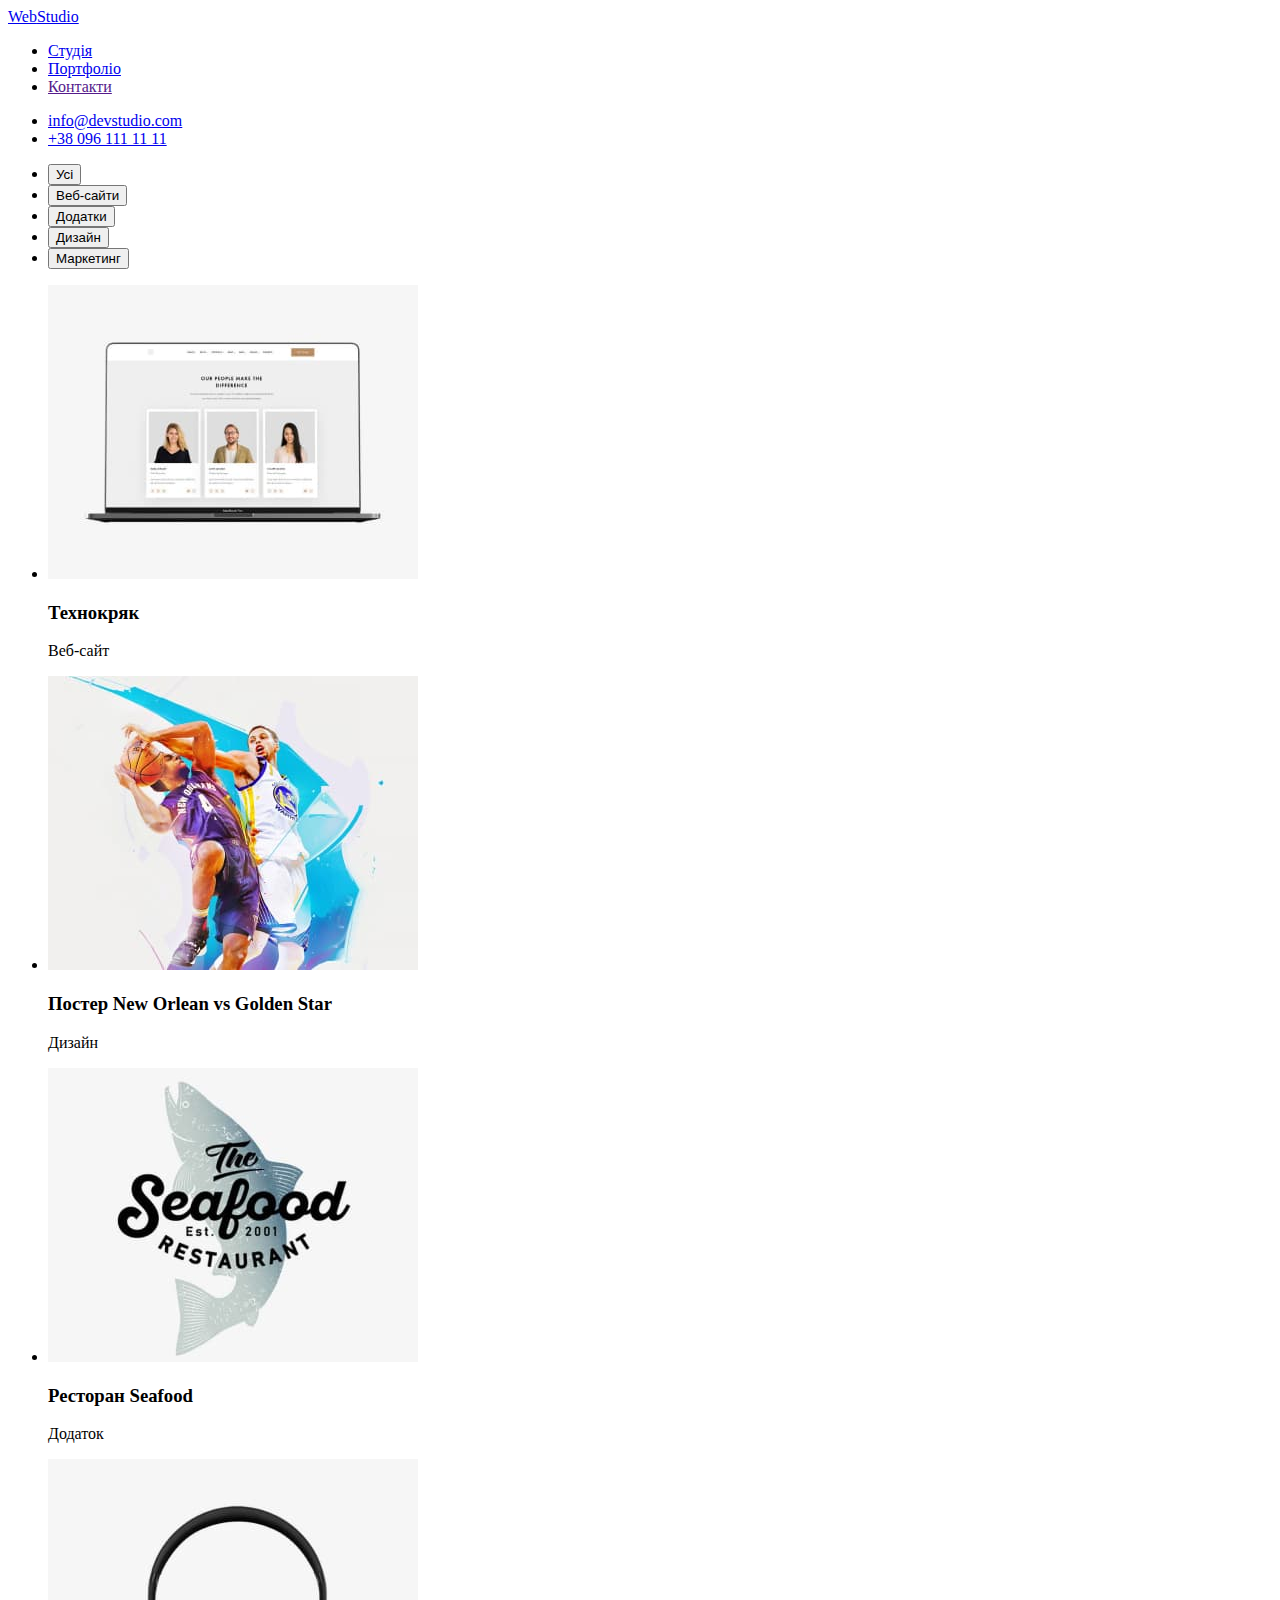
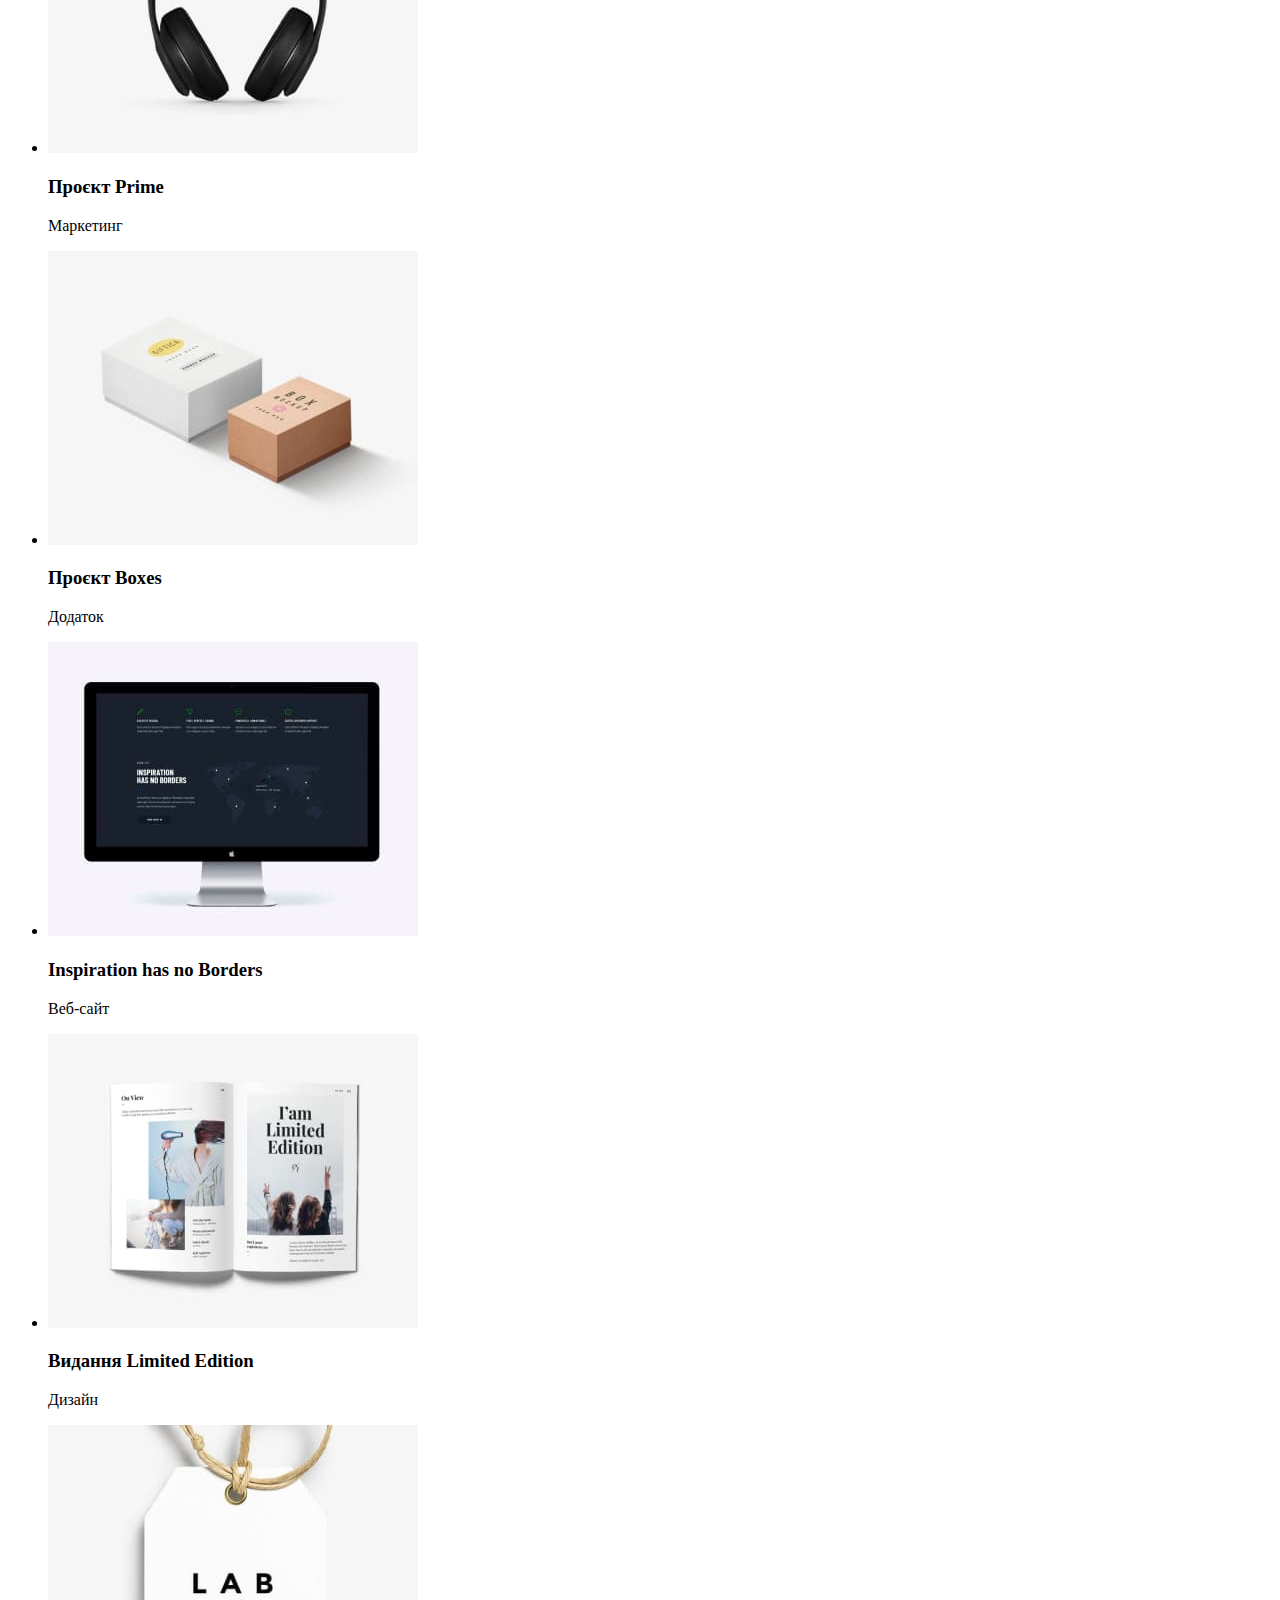
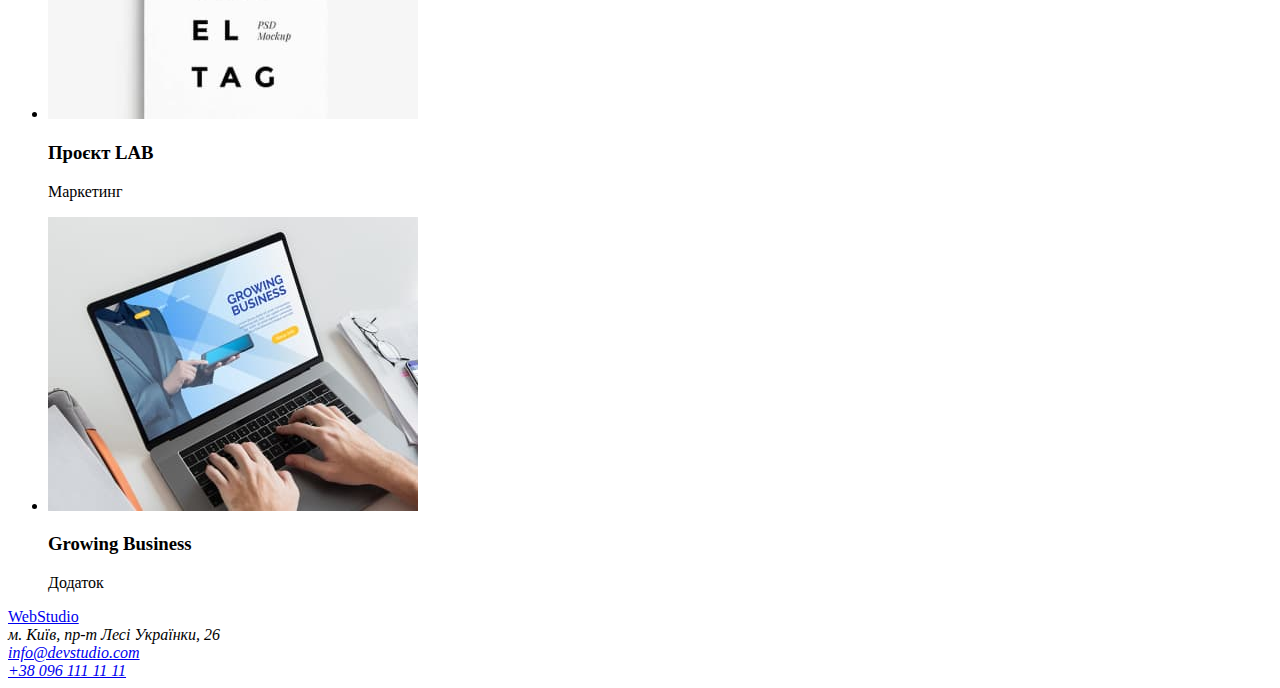
==== portfolio.html @ 9fa115ee "Верстка сторінки Портфоліо" ====
<!DOCTYPE html>
<html lang="uk">
  <head>
    <meta charset="UTF-8" />
    <meta http-equiv="X-UA-Compatible" content="IE=edge" />
    <meta name="viewport" content="width=device-width, initial-scale=1.0" />
    <title>Портфоліо</title>
    <link rel="stylesheet" href="./css/styles.css" />
  </head>
  <body>
    <!-- Шапка -->
    <header>
      <nav>
        <a href="./index.html" class="logo"><span class="logo-decor">Web</span>Studio</a>
        <ul class="nav-list">
          <li>
            <a href="./index.html" class="link">Студія</a>
          </li>
          <li>
            <a href="./portfolio.html" class="link">Портфоліо</a>
          </li>
          <li>
            <a href="" class="link">Контакти</a>
          </li>
        </ul>
      </nav>
      <ul>
        <li>
          <a href="mailto:info@devstudio.com" class="mail">info@devstudio.com</a>
        </li>
        <li>
          <a href="tel:+380961111111" class="tel">+38 096 111 11 11</a>
        </li>
      </ul>
    </header>
    <main>
      <section>
        <!-- Фільтр -->
        <ul>
          <li>
            <button type="button">Усі</button>
          </li>
          <li>
            <button type="button">Веб-сайти</button>
          </li>
          <li>
            <button type="button">Додатки</button>
          </li>
          <li>
            <button type="button">Дизайн</button>
          </li>
          <li>
            <button type="button">Маркетинг</button>
          </li>
        </ul>
        <!-- Приклади робіт -->
        <ul>
          <li>
            <a href=""
              ><img
                src="./images/tehnocryak.jpg"
                alt="Ноутбук з відкритою веб-сторінкою"
                width="370"
            /></a>
            <h3>Технокряк</h3>
            <p>Веб-сайт</p>
          </li>
          <li>
            <a href=""
              ><img src="./images/new-orlean.jpg" alt="Два баскетболісти в процесі гри" width="370"
            /></a>
            <h3>Постер New Orlean vs Golden Star</h3>
            <p>Дизайн</p>
          </li>
          <li>
            <a href=""><img src="./images/seafood.jpg" alt="Риба" width="370" /></a>
            <h3>Ресторан Seafood</h3>
            <p>Додаток</p>
          </li>
          <li>
            <a href=""><img src="./images/prime.jpg" alt="Навушники" width="370" /></a>
            <h3>Проєкт Prime</h3>
            <p>Маркетинг</p>
          </li>
          <li>
            <a href=""><img src="./images/boxes.jpg" alt="Дві коробки" width="370" /></a>
            <h3>Проєкт Boxes</h3>
            <p>Додаток</p>
          </li>
          <li>
            <a href=""><img src="./images/inspiration.jpg" alt="Екран монітору" width="370" /></a>
            <h3>Inspiration has no Borders</h3>
            <p>Веб-сайт</p>
          </li>
          <li>
            <a href=""
              ><img src="./images/limited-edition.jpg" alt="Розгорнутий журнал" width="370"
            /></a>
            <h3>Видання Limited Edition</h3>
            <p>Дизайн</p>
          </li>
          <li>
            <a href=""><img src="./images/lab.jpg" alt="Ярлик з написом" width="370" /></a>
            <h3>Проєкт LAB</h3>
            <p>Маркетинг</p>
          </li>
          <li>
            <a href=""
              ><img
                src="./images/growing-business.jpg"
                alt="Руки на клавіатурі ноутбуку"
                width="370"
            /></a>
            <h3>Growing Business</h3>
            <p>Додаток</p>
          </li>
        </ul>
      </section>
    </main>
    <!-- Підвал -->
    <footer>
      <a href="./index.html">WebStudio</a>
      <address>
        м. Київ, пр-т Лесі Українки, 26<br />
        <a href="mailto:info@devstudio.com">info@devstudio.com</a><br />
        <a href="tel:+380961111111">+38 096 111 11 11</a>
      </address>
    </footer>
  </body>
</html>
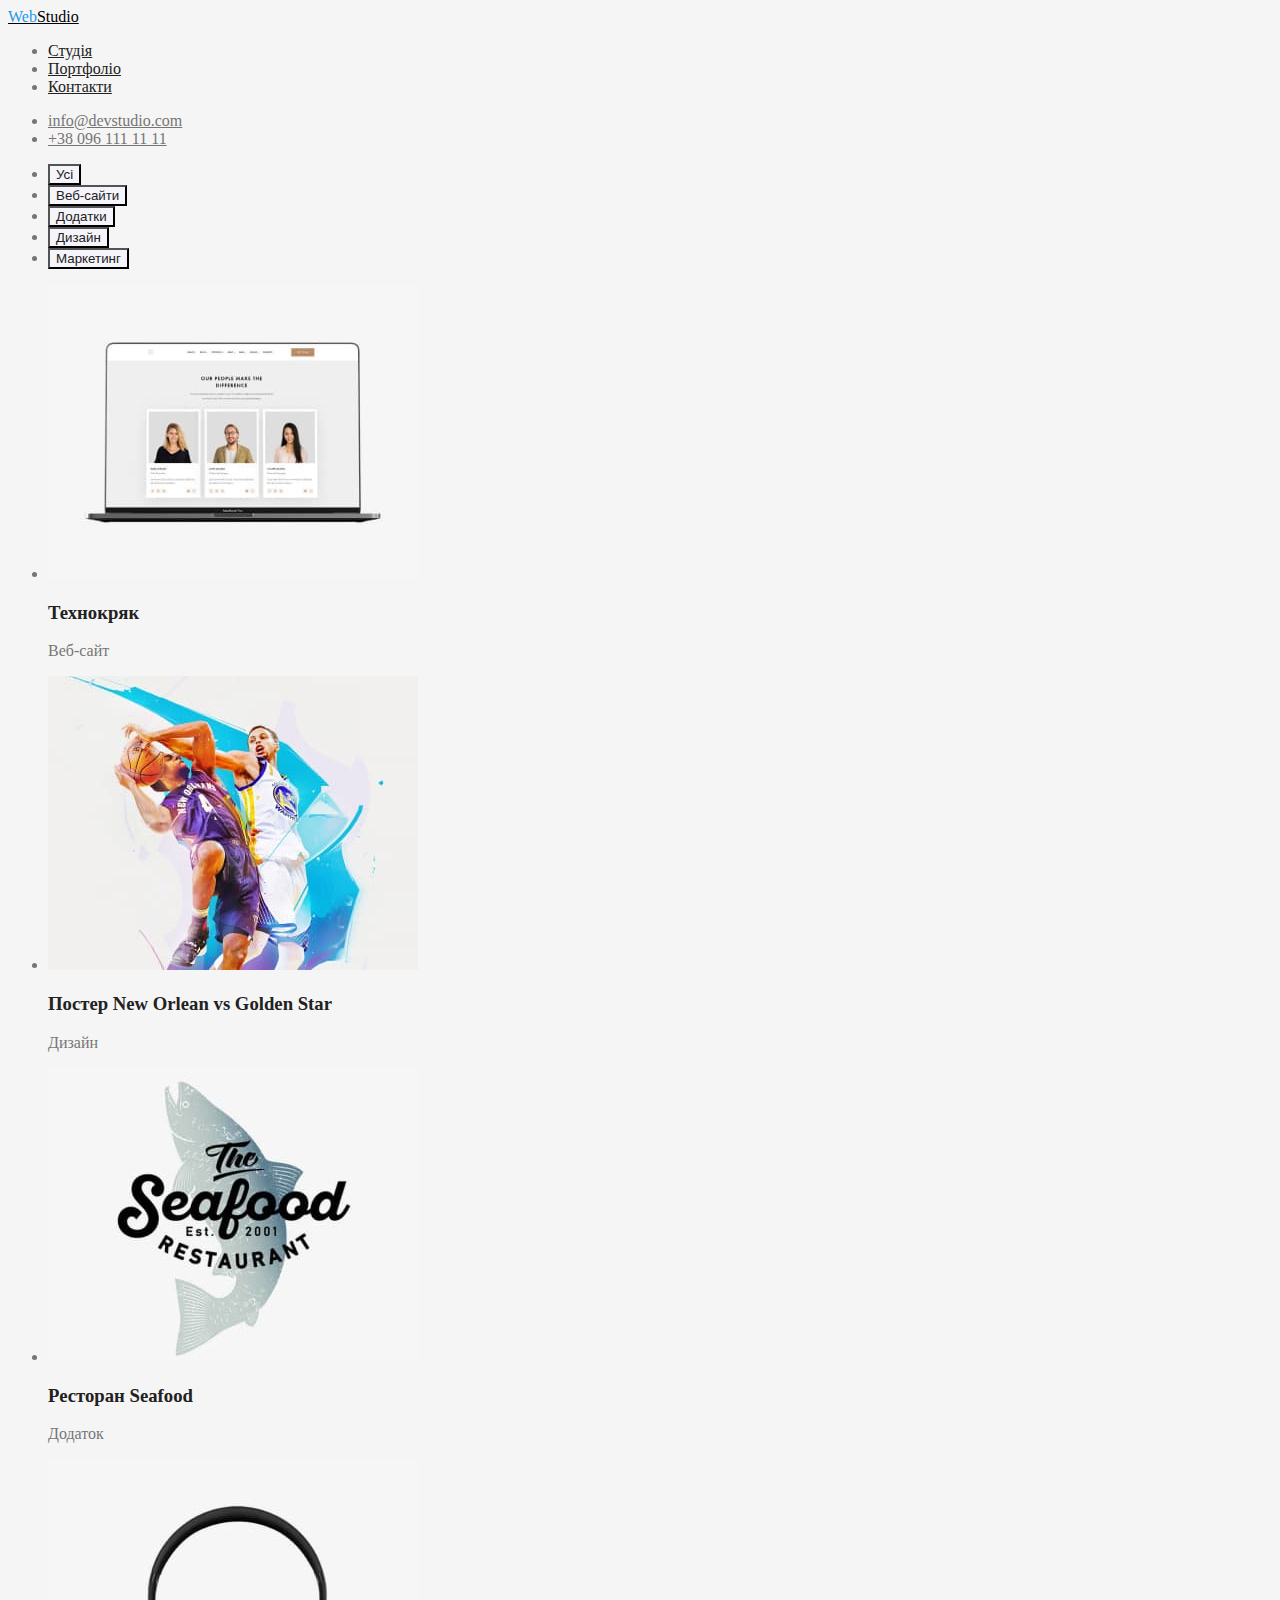
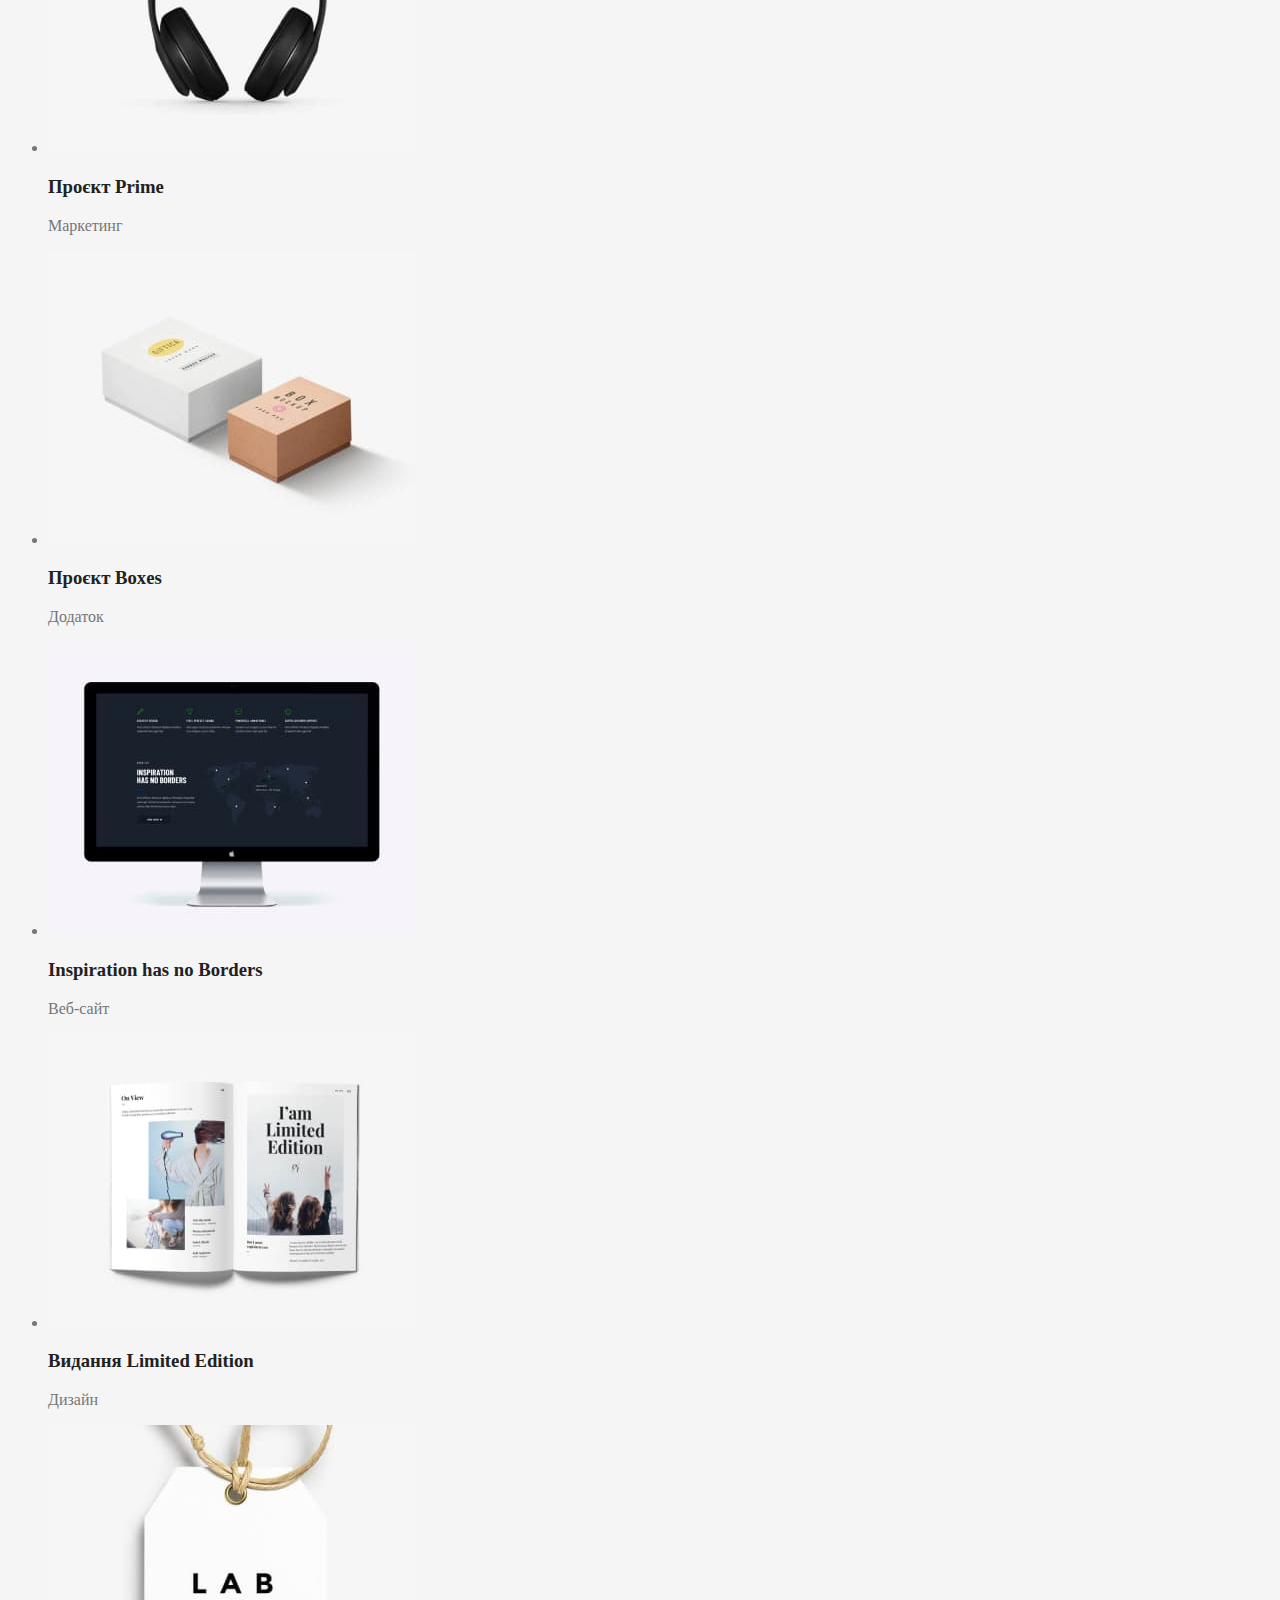
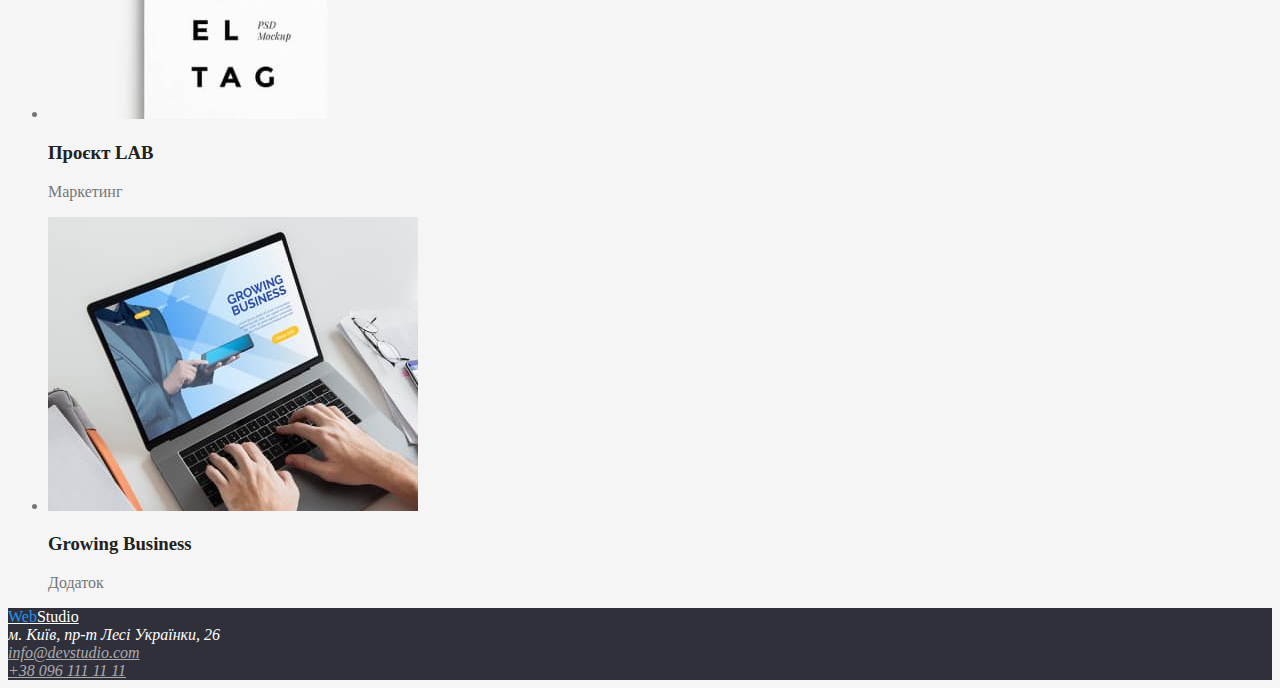
==== commit cdc5c0d3: "Додає стилі кольору" ====
--- a/portfolio.html
+++ b/portfolio.html
@@ -38,23 +38,23 @@
         <!-- Фільтр -->
         <ul>
           <li>
-            <button type="button">Усі</button>
+            <button type="button" class="button">Усі</button>
           </li>
           <li>
-            <button type="button">Веб-сайти</button>
+            <button type="button" class="button">Веб-сайти</button>
           </li>
           <li>
-            <button type="button">Додатки</button>
+            <button type="button" class="button">Додатки</button>
           </li>
           <li>
-            <button type="button">Дизайн</button>
+            <button type="button" class="button">Дизайн</button>
           </li>
           <li>
-            <button type="button">Маркетинг</button>
+            <button type="button" class="button">Маркетинг</button>
           </li>
         </ul>
         <!-- Приклади робіт -->
-        <ul>
+        <ul class="work-list">
           <li>
             <a href=""
               ><img
@@ -62,46 +62,46 @@
                 alt="Ноутбук з відкритою веб-сторінкою"
                 width="370"
             /></a>
-            <h3>Технокряк</h3>
+            <h3 class="work-title">Технокряк</h3>
             <p>Веб-сайт</p>
           </li>
           <li>
             <a href=""
               ><img src="./images/new-orlean.jpg" alt="Два баскетболісти в процесі гри" width="370"
             /></a>
-            <h3>Постер New Orlean vs Golden Star</h3>
+            <h3 class="work-title">Постер New Orlean vs Golden Star</h3>
             <p>Дизайн</p>
           </li>
           <li>
             <a href=""><img src="./images/seafood.jpg" alt="Риба" width="370" /></a>
-            <h3>Ресторан Seafood</h3>
+            <h3 class="work-title">Ресторан Seafood</h3>
             <p>Додаток</p>
           </li>
           <li>
             <a href=""><img src="./images/prime.jpg" alt="Навушники" width="370" /></a>
-            <h3>Проєкт Prime</h3>
+            <h3 class="work-title">Проєкт Prime</h3>
             <p>Маркетинг</p>
           </li>
           <li>
             <a href=""><img src="./images/boxes.jpg" alt="Дві коробки" width="370" /></a>
-            <h3>Проєкт Boxes</h3>
+            <h3 class="work-title">Проєкт Boxes</h3>
             <p>Додаток</p>
           </li>
           <li>
             <a href=""><img src="./images/inspiration.jpg" alt="Екран монітору" width="370" /></a>
-            <h3>Inspiration has no Borders</h3>
+            <h3 class="work-title">Inspiration has no Borders</h3>
             <p>Веб-сайт</p>
           </li>
           <li>
             <a href=""
               ><img src="./images/limited-edition.jpg" alt="Розгорнутий журнал" width="370"
             /></a>
-            <h3>Видання Limited Edition</h3>
+            <h3 class="work-title">Видання Limited Edition</h3>
             <p>Дизайн</p>
           </li>
           <li>
             <a href=""><img src="./images/lab.jpg" alt="Ярлик з написом" width="370" /></a>
-            <h3>Проєкт LAB</h3>
+            <h3 class="work-title">Проєкт LAB</h3>
             <p>Маркетинг</p>
           </li>
           <li>
@@ -111,19 +111,19 @@
                 alt="Руки на клавіатурі ноутбуку"
                 width="370"
             /></a>
-            <h3>Growing Business</h3>
+            <h3 class="work-title">Growing Business</h3>
             <p>Додаток</p>
           </li>
         </ul>
       </section>
     </main>
     <!-- Підвал -->
-    <footer>
-      <a href="./index.html">WebStudio</a>
+    <footer class="contacts">
+      <a href="./index.html" class="logo-footer"><span class="logo-decor">Web</span>Studio</a>
       <address>
         м. Київ, пр-т Лесі Українки, 26<br />
-        <a href="mailto:info@devstudio.com">info@devstudio.com</a><br />
-        <a href="tel:+380961111111">+38 096 111 11 11</a>
+        <a href="mailto:info@devstudio.com" class="mail">info@devstudio.com</a><br />
+        <a href="tel:+380961111111" class="tel">+38 096 111 11 11</a>
       </address>
     </footer>
   </body>
--- a/css/styles.css
+++ b/css/styles.css
@@ -0,0 +1,103 @@
+:root {
+    --primary-text-color: #757575;
+    --secondary-text-color: #212121;
+    --white-color: #FFFFFF;
+    --accent-color: #2196F3; 
+}
+body {
+    color: var(--primary-text-color);
+    background-color: #F5F5F5;
+}
+
+/* Header */
+.logo {
+    color: #000000;
+}
+.logo-decor {
+    color: var(--accent-color);
+}
+.nav-list .link {
+    color: var(--secondary-text-color);
+}
+.nav-list .link:hover,
+.nav-list .link:focus {
+    color: var(--accent-color);
+}
+.mail,
+.tel {
+    color: var(--primary-text-color);
+}
+.mail:hover,
+.tel:hover,
+.mail:focus,
+.tel:focus {
+    color: var(--accent-color);
+}
+
+/* Banner */
+.banner-title {
+    color: var(--white-color);
+    background-color: #2F303A;
+}
+.banner-button {
+    color: var(--secondary-text-color);
+    background-color: #F5F4FA;
+    cursor: pointer;
+}
+.banner-button:hover,
+.banner-button:focus {
+    color: var(--white-color);
+    background-color: var(--accent-color);
+}
+
+/* Features */
+.features-title {
+    color: var(--secondary-text-color);
+}
+
+/* Functions */
+.functions-title {
+    color: var(--secondary-text-color);
+}
+
+/* Team */
+.team-title {
+    color: var(--secondary-text-color);
+}
+.team-member {
+    color: var(--secondary-text-color);
+}
+
+/* Footer */
+.logo-footer {
+    color: var(--white-color);
+}
+.contacts {
+    color: var(--white-color);
+    background-color: #2F303A;
+}
+.contacts .mail,
+.contacts .tel {
+    color: rgba(255, 255, 255, 0.6)
+}
+.contacts .mail:hover,
+.contacts .tel:hover,
+.contacts .mail:focus,
+.contacts .tel:focus {
+    color: var(--accent-color);
+}
+
+/* PORTFOLIO */
+.button {
+    color: var(--secondary-text-color);
+    background-color: #F5F4FA;
+    cursor: pointer;    
+}
+.button:hover,
+.button:focus {
+    color: var(--white-color);
+    background-color: var(--accent-color);
+}
+.work-title {
+    color: var(--secondary-text-color);
+}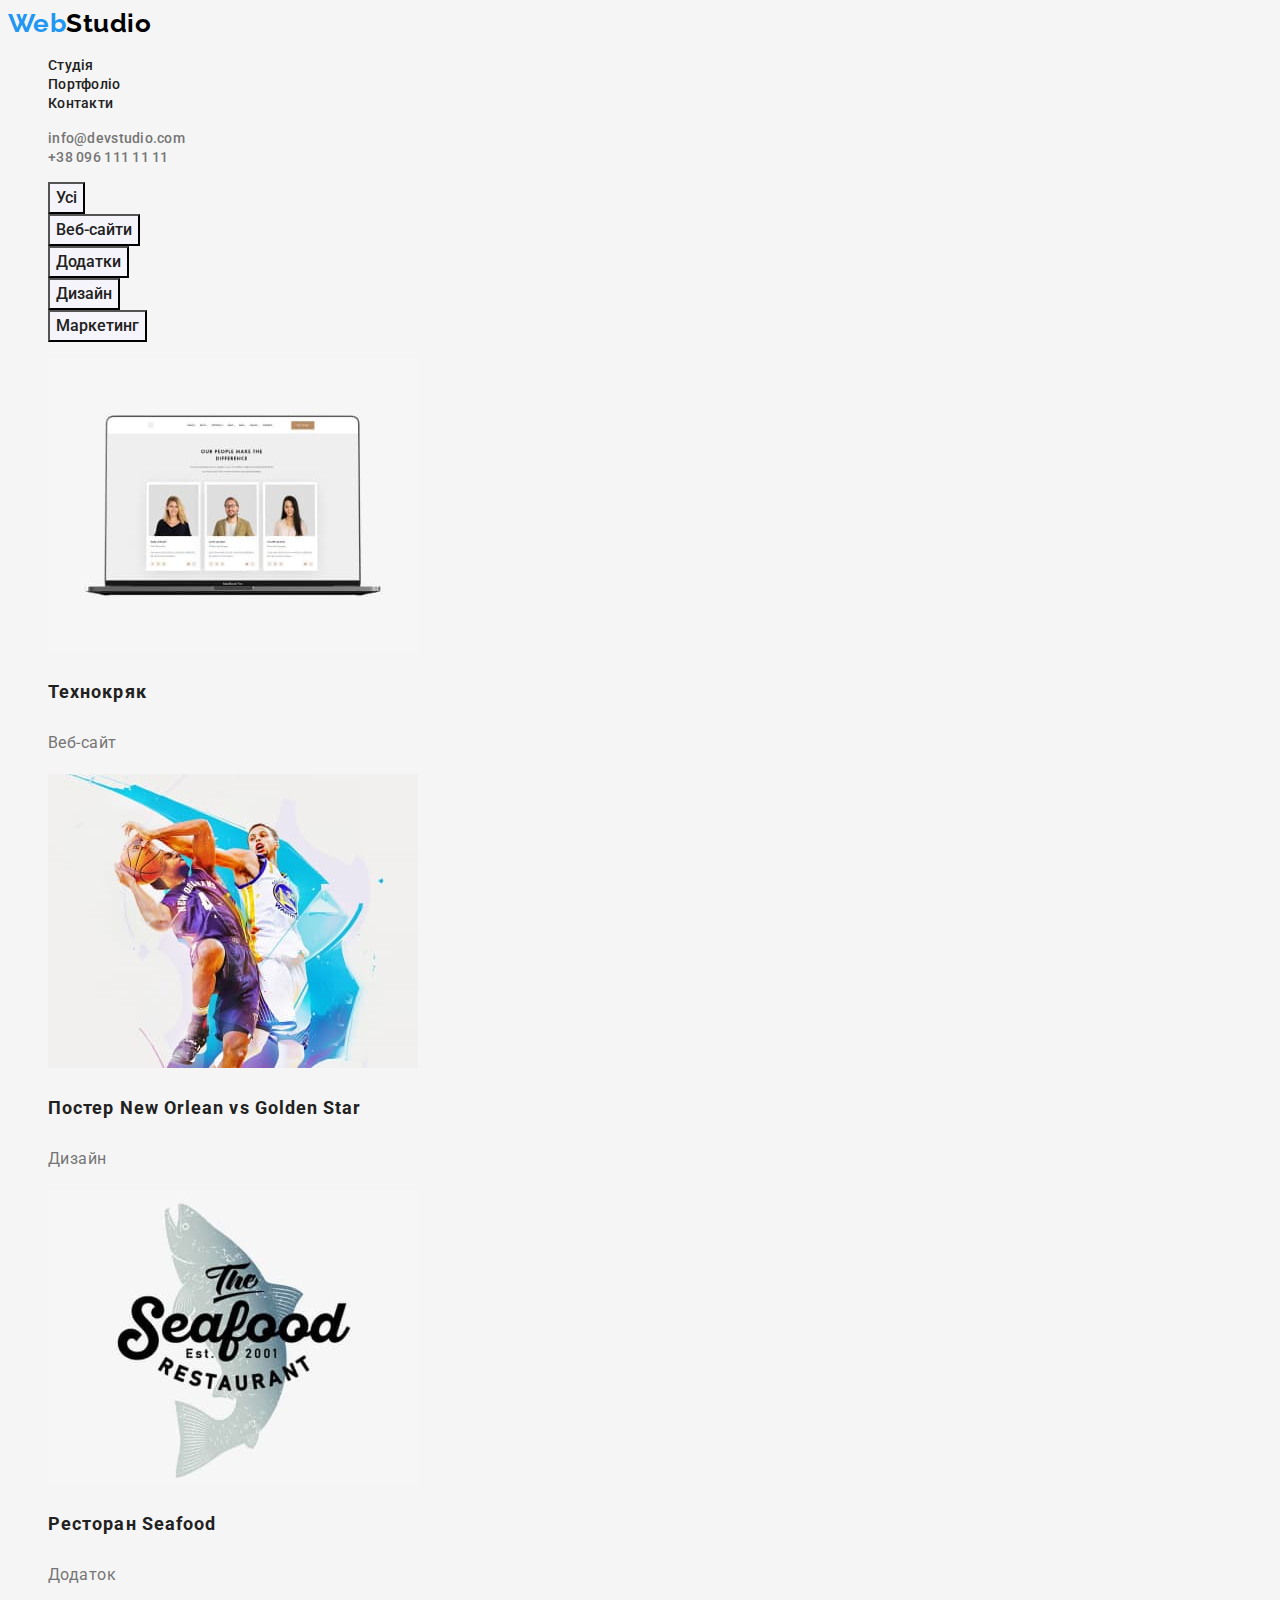
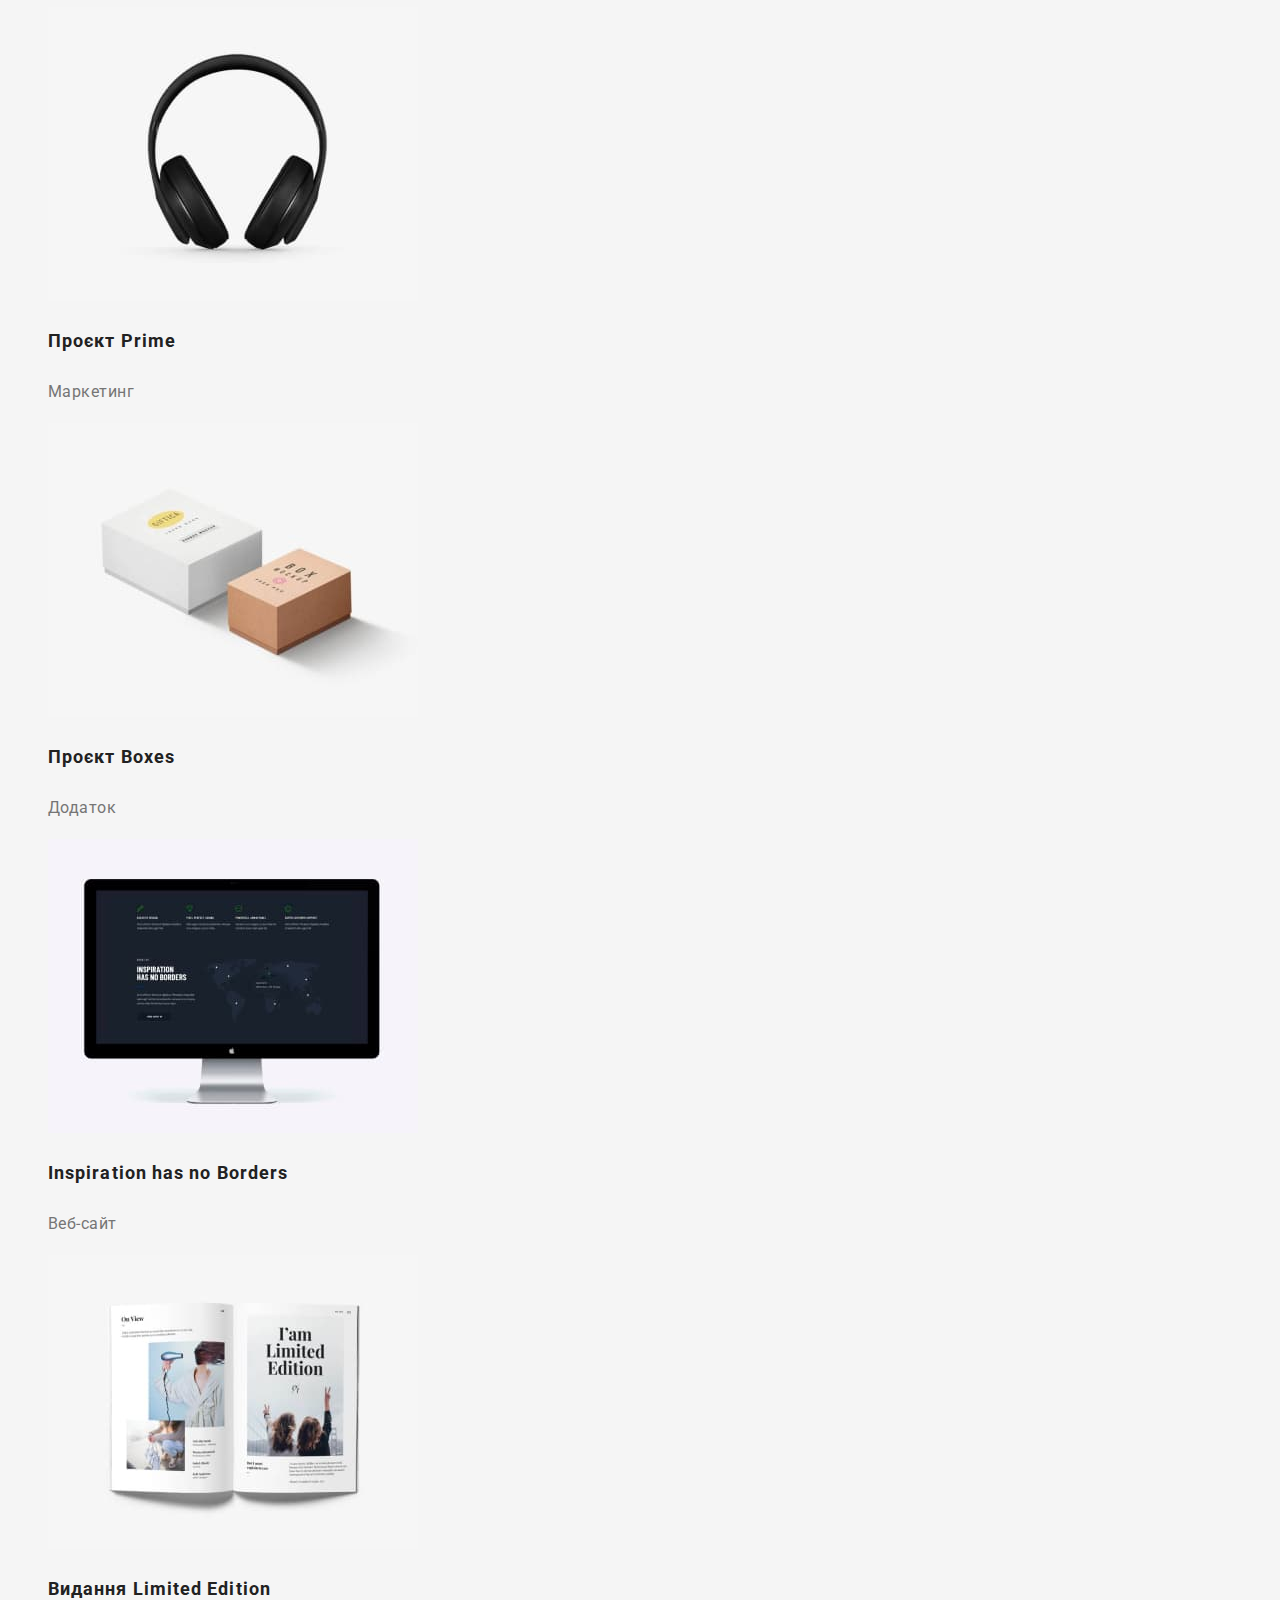
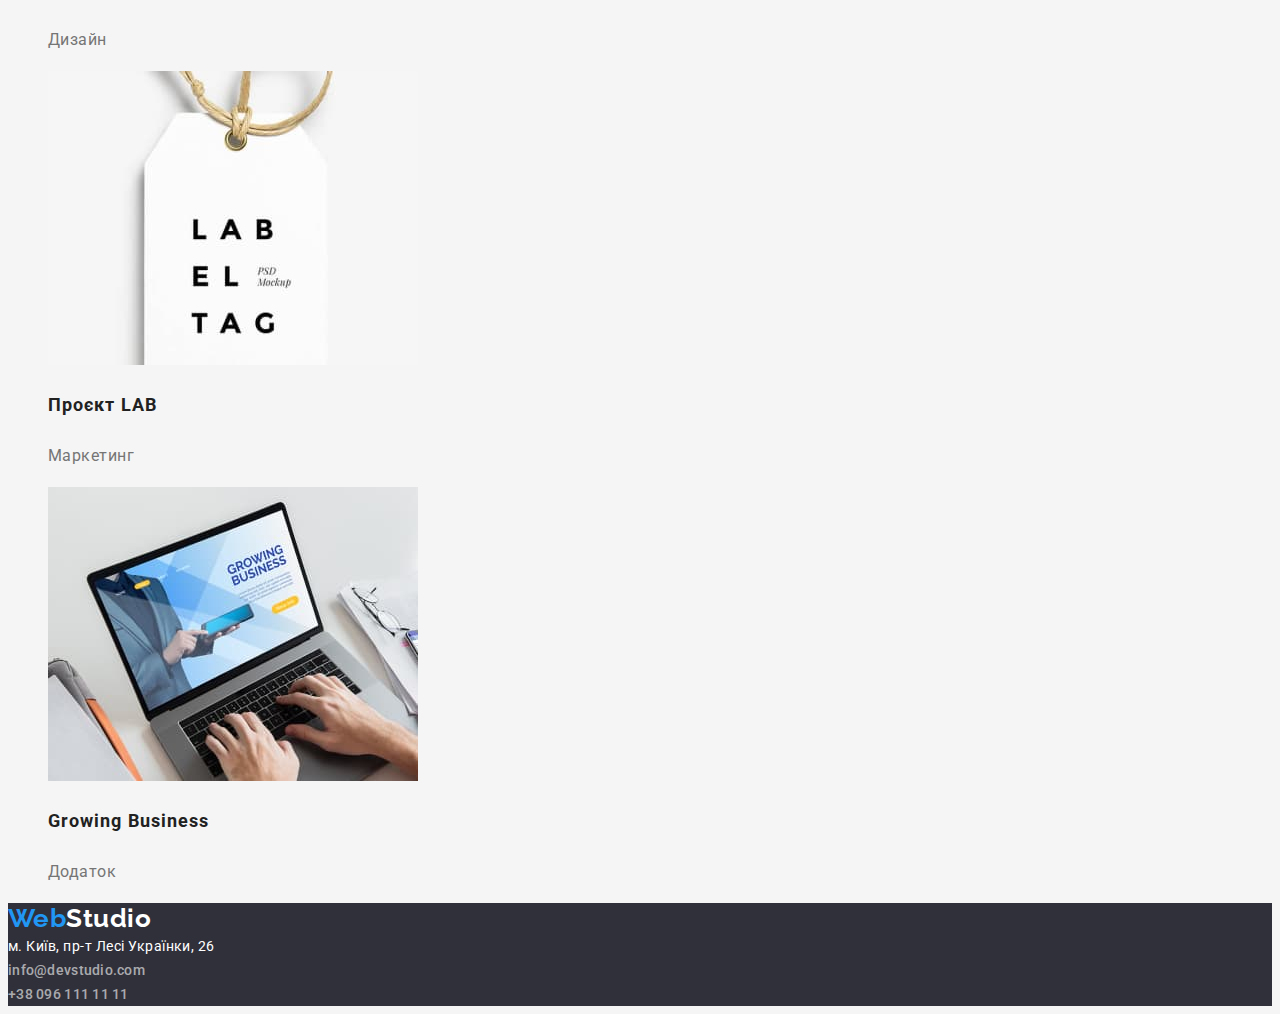
==== commit 1204ee19: "Додає стилі тексту (колір, шрифти)" ====
--- a/portfolio.html
+++ b/portfolio.html
@@ -5,6 +5,10 @@
     <meta http-equiv="X-UA-Compatible" content="IE=edge" />
     <meta name="viewport" content="width=device-width, initial-scale=1.0" />
     <title>Портфоліо</title>
+    <link
+      href="https://fonts.googleapis.com/css2?family=Raleway:wght@700&family=Roboto:wght@400;500;700;900&display=swap"
+      rel="stylesheet"
+    />
     <link rel="stylesheet" href="./css/styles.css" />
   </head>
   <body>
@@ -12,7 +16,7 @@
     <header>
       <nav>
         <a href="./index.html" class="logo"><span class="logo-decor">Web</span>Studio</a>
-        <ul class="nav-list">
+        <ul class="nav-list list">
           <li>
             <a href="./index.html" class="link">Студія</a>
           </li>
@@ -24,7 +28,7 @@
           </li>
         </ul>
       </nav>
-      <ul>
+      <ul class="list">
         <li>
           <a href="mailto:info@devstudio.com" class="mail">info@devstudio.com</a>
         </li>
@@ -36,7 +40,7 @@
     <main>
       <section>
         <!-- Фільтр -->
-        <ul>
+        <ul class="list">
           <li>
             <button type="button" class="button">Усі</button>
           </li>
@@ -54,73 +58,89 @@
           </li>
         </ul>
         <!-- Приклади робіт -->
-        <ul class="work-list">
+        <ul class="work-list list">
           <li>
-            <a href=""
+            <a class="work-link" href=""
               ><img
                 src="./images/tehnocryak.jpg"
                 alt="Ноутбук з відкритою веб-сторінкою"
                 width="370"
-            /></a>
-            <h3 class="work-title">Технокряк</h3>
-            <p>Веб-сайт</p>
+              />
+              <h3 class="work-title">Технокряк</h3>
+              <p class="work-text">Веб-сайт</p></a
+            >
           </li>
           <li>
-            <a href=""
-              ><img src="./images/new-orlean.jpg" alt="Два баскетболісти в процесі гри" width="370"
-            /></a>
-            <h3 class="work-title">Постер New Orlean vs Golden Star</h3>
-            <p>Дизайн</p>
+            <a class="work-link" href=""
+              ><img
+                src="./images/new-orlean.jpg"
+                alt="Два баскетболісти в процесі гри"
+                width="370"
+              />
+              <h3 class="work-title">Постер New Orlean vs Golden Star</h3>
+              <p class="work-text">Дизайн</p></a
+            >
           </li>
           <li>
-            <a href=""><img src="./images/seafood.jpg" alt="Риба" width="370" /></a>
-            <h3 class="work-title">Ресторан Seafood</h3>
-            <p>Додаток</p>
+            <a class="work-link" href=""
+              ><img src="./images/seafood.jpg" alt="Риба" width="370" />
+              <h3 class="work-title">Ресторан Seafood</h3>
+              <p class="work-text">Додаток</p></a
+            >
           </li>
           <li>
-            <a href=""><img src="./images/prime.jpg" alt="Навушники" width="370" /></a>
-            <h3 class="work-title">Проєкт Prime</h3>
-            <p>Маркетинг</p>
+            <a class="work-link" href=""
+              ><img src="./images/prime.jpg" alt="Навушники" width="370" />
+              <h3 class="work-title">Проєкт Prime</h3>
+              <p class="work-text">Маркетинг</p></a
+            >
           </li>
           <li>
-            <a href=""><img src="./images/boxes.jpg" alt="Дві коробки" width="370" /></a>
-            <h3 class="work-title">Проєкт Boxes</h3>
-            <p>Додаток</p>
+            <a class="work-link" href=""
+              ><img src="./images/boxes.jpg" alt="Дві коробки" width="370" />
+              <h3 class="work-title">Проєкт Boxes</h3>
+              <p class="work-text">Додаток</p></a
+            >
           </li>
           <li>
-            <a href=""><img src="./images/inspiration.jpg" alt="Екран монітору" width="370" /></a>
-            <h3 class="work-title">Inspiration has no Borders</h3>
-            <p>Веб-сайт</p>
+            <a class="work-link" href=""
+              ><img src="./images/inspiration.jpg" alt="Екран монітору" width="370" />
+              <h3 class="work-title">Inspiration has no Borders</h3>
+              <p class="work-text">Веб-сайт</p></a
+            >
           </li>
           <li>
-            <a href=""
-              ><img src="./images/limited-edition.jpg" alt="Розгорнутий журнал" width="370"
-            /></a>
-            <h3 class="work-title">Видання Limited Edition</h3>
-            <p>Дизайн</p>
+            <a class="work-link" href=""
+              ><img src="./images/limited-edition.jpg" alt="Розгорнутий журнал" width="370" />
+              <h3 class="work-title">Видання Limited Edition</h3>
+              <p class="work-text">Дизайн</p></a
+            >
           </li>
           <li>
-            <a href=""><img src="./images/lab.jpg" alt="Ярлик з написом" width="370" /></a>
-            <h3 class="work-title">Проєкт LAB</h3>
-            <p>Маркетинг</p>
+            <a class="work-link" href=""
+              ><img src="./images/lab.jpg" alt="Ярлик з написом" width="370" />
+              <h3 class="work-title">Проєкт LAB</h3>
+              <p class="work-text">Маркетинг</p></a
+            >
           </li>
           <li>
-            <a href=""
+            <a class="work-link" href=""
               ><img
                 src="./images/growing-business.jpg"
                 alt="Руки на клавіатурі ноутбуку"
                 width="370"
-            /></a>
-            <h3 class="work-title">Growing Business</h3>
-            <p>Додаток</p>
+              />
+              <h3 class="work-title">Growing Business</h3>
+              <p class="work-text">Додаток</p></a
+            >
           </li>
         </ul>
       </section>
     </main>
     <!-- Підвал -->
-    <footer class="contacts">
+    <footer class="bottom">
       <a href="./index.html" class="logo-footer"><span class="logo-decor">Web</span>Studio</a>
-      <address>
+      <address class="contacts">
         м. Київ, пр-т Лесі Українки, 26<br />
         <a href="mailto:info@devstudio.com" class="mail">info@devstudio.com</a><br />
         <a href="tel:+380961111111" class="tel">+38 096 111 11 11</a>
--- a/css/styles.css
+++ b/css/styles.css
@@ -1,23 +1,45 @@
 :root {
     --primary-text-color: #757575;
     --secondary-text-color: #212121;
-    --white-color: #FFFFFF;
-    --accent-color: #2196F3; 
+    --primary-white-color: #FFFFFF;
+    --primary-black-color: #000000;
+    --accent-color: #2196F3;
+    --primary-background-color: #F5F5F5;
+    --secondary-background-color: #2F303A;
+    --button-background-color: #F5F4FA;
 }
 body {
     color: var(--primary-text-color);
-    background-color: #F5F5F5;
+    background-color: var(--primary-background-color);
+    
+    font-family: 'Roboto', sans-serif;
+    letter-spacing: 0.03em;
 }
 
 /* Header */
 .logo {
-    color: #000000;
+    color: var(--primary-black-color);
+    
+    font-family: 'Raleway', sans-serif;
+    font-weight: 700;
+    font-size: 26px;
+    line-height: 1.19;
+    text-decoration: none;
 }
 .logo-decor {
     color: var(--accent-color);
 }
+.list {
+    list-style: none;
+}
 .nav-list .link {
     color: var(--secondary-text-color);
+    
+    font-weight: 500;
+    font-size: 14px;
+    line-height: 1.14;
+    letter-spacing: 0.02em;
+    text-decoration: none;
 }
 .nav-list .link:hover,
 .nav-list .link:focus {
@@ -26,6 +48,12 @@
 .mail,
 .tel {
     color: var(--primary-text-color);
+    
+    font-weight: 500;
+    font-size: 14px;
+    line-height: 1.14;
+    letter-spacing: 0.02em;
+    text-decoration: none;
 }
 .mail:hover,
 .tel:hover,
@@ -35,50 +63,103 @@
 }
 
 /* Banner */
+.banner {
+    background-color: var(--secondary-background-color);
+}
 .banner-title {
-    color: var(--white-color);
-    background-color: #2F303A;
+    color: var(--primary-white-color);
+    
+    font-weight: 900;
+    font-size: 44px;
+    line-height: 1.36;
+    text-align: center;
+    letter-spacing: 0.06em;
+    text-transform: uppercase;
 }
 .banner-button {
     color: var(--secondary-text-color);
-    background-color: #F5F4FA;
+    background-color: var(--button-background-color);
     cursor: pointer;
+
+    font-family: inherit;
+    font-weight: 700;
+    font-size: 16px;
+    line-height: 1.88;
+    letter-spacing: 0.06em;
 }
 .banner-button:hover,
 .banner-button:focus {
-    color: var(--white-color);
+    color: var(--primary-white-color);
     background-color: var(--accent-color);
 }
 
 /* Features */
 .features-title {
     color: var(--secondary-text-color);
+
+    font-size: 14px;
+    line-height: 1.14;
+    text-transform: uppercase;
+}
+.features-text {
+    font-size: 14px;
+    line-height: 1.71;
 }
 
 /* Functions */
 .functions-title {
     color: var(--secondary-text-color);
+
+    font-size: 36px;
+    line-height: 1.17;
+    text-align: center;
 }
 
 /* Team */
 .team-title {
     color: var(--secondary-text-color);
+    
+    font-size: 36px;
+    line-height: 1.17;
+    text-align: center;
 }
 .team-member {
     color: var(--secondary-text-color);
+
+    font-weight: 500;
+    font-size: 16px;
+    line-height: 1.19;
+    text-align: center;
+}
+.team-text {
+    font-size: 16px;
+    line-height: 1.19;
+    text-align: center;
 }
 
 /* Footer */
 .logo-footer {
-    color: var(--white-color);
+    color: var(--primary-white-color);
+    
+    font-family: 'Raleway', sans-serif;
+    font-weight: 700;
+    font-size: 26px;
+    line-height: 1.19;
+    text-decoration: none;
+}
+.bottom {
+    color: var(--primary-white-color);
+    background-color: var(--secondary-background-color);
 }
 .contacts {
-    color: var(--white-color);
-    background-color: #2F303A;
+    font-style: normal;
+    font-weight: 400;
+    font-size: 14px;
+    line-height: 24px;
 }
 .contacts .mail,
 .contacts .tel {
-    color: rgba(255, 255, 255, 0.6)
+    color: rgba(255, 255, 255, 0.6);
 }
 .contacts .mail:hover,
 .contacts .tel:hover,
@@ -90,14 +171,32 @@
 /* PORTFOLIO */
 .button {
     color: var(--secondary-text-color);
-    background-color: #F5F4FA;
-    cursor: pointer;    
+    background-color: var(--button-background-color);
+    cursor: pointer;
+    
+    font-family: inherit;
+    font-weight: 500;
+    font-size: 16px;
+    line-height: 1.63;
 }
 .button:hover,
 .button:focus {
-    color: var(--white-color);
+    color: var(--primary-white-color);
     background-color: var(--accent-color);
 }
+.work-link {
+    text-decoration: none;
+}
 .work-title {
     color: var(--secondary-text-color);
+    
+    font-size: 18px;
+    line-height: 2;
+    letter-spacing: 0.06em;
+}
+.work-text {
+    color: var(--primary-text-color);
+    
+    font-size: 16px;
+    line-height: 1.88;
 }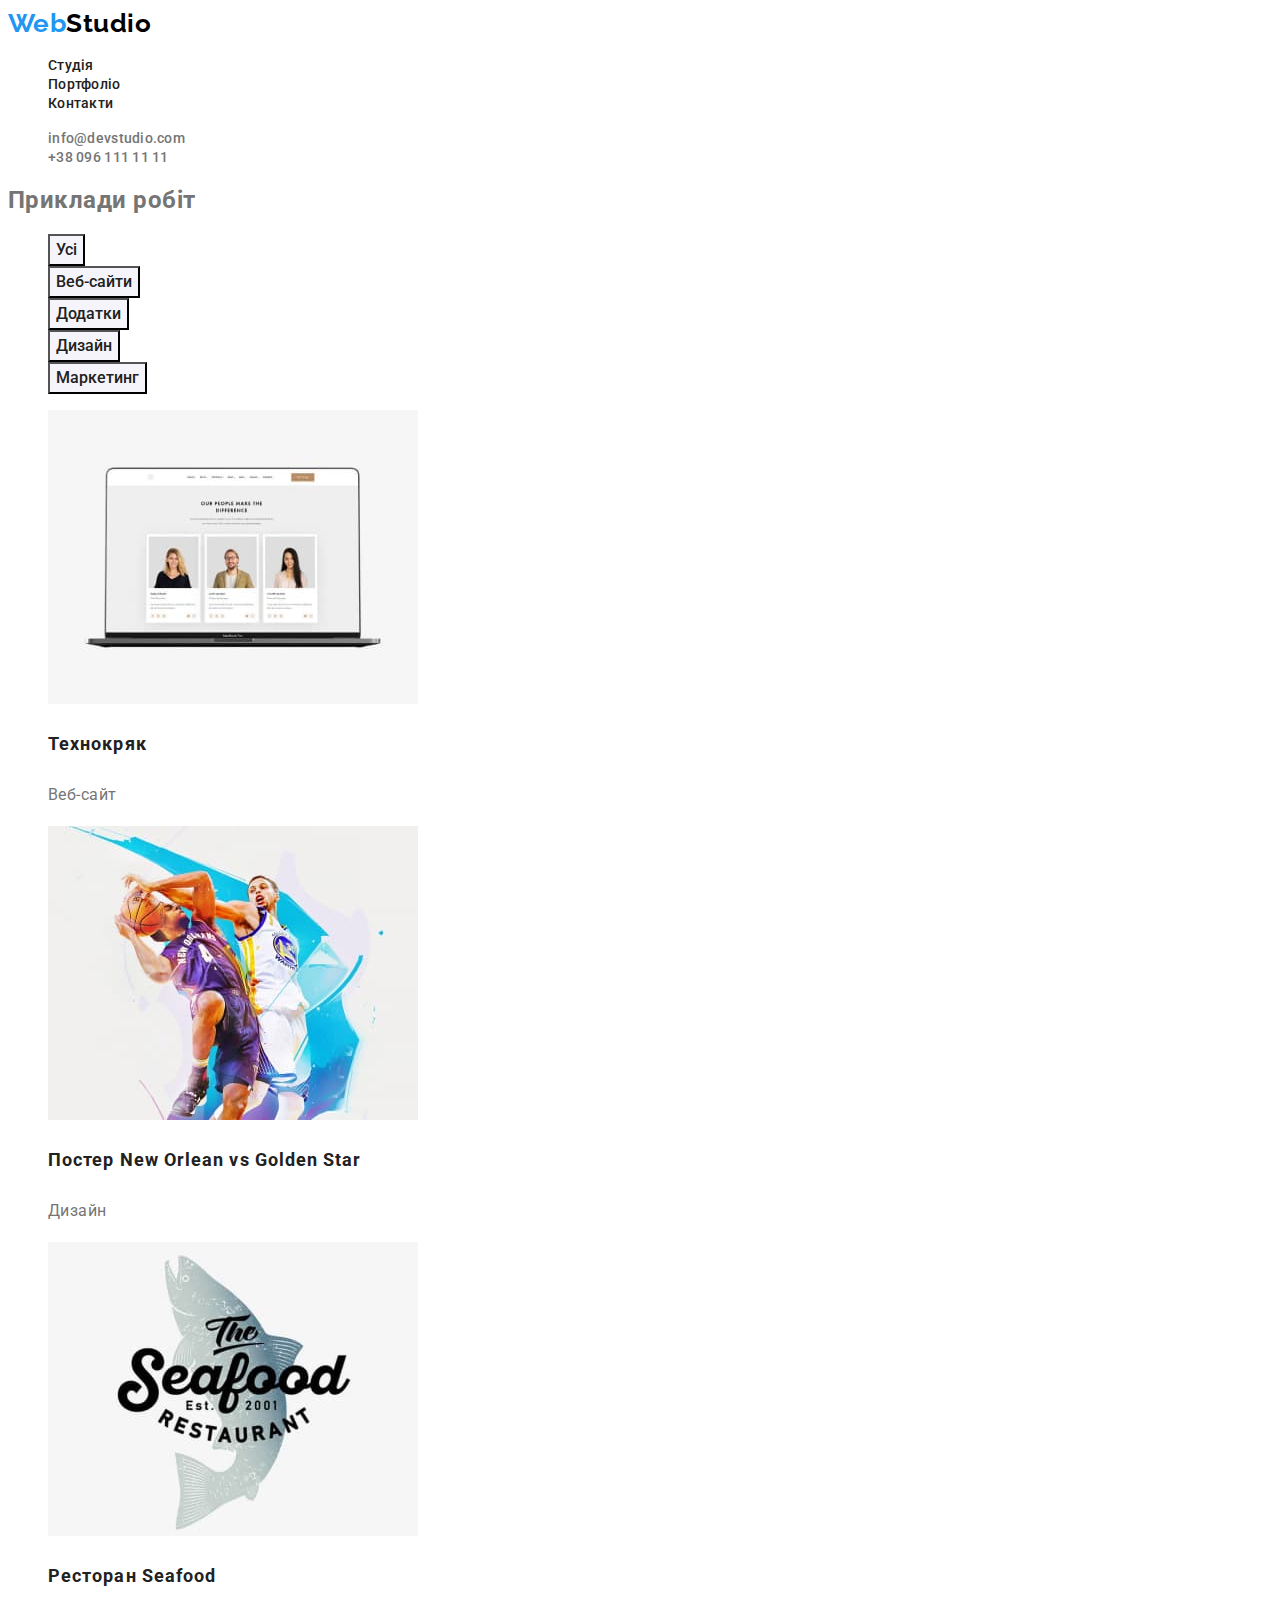
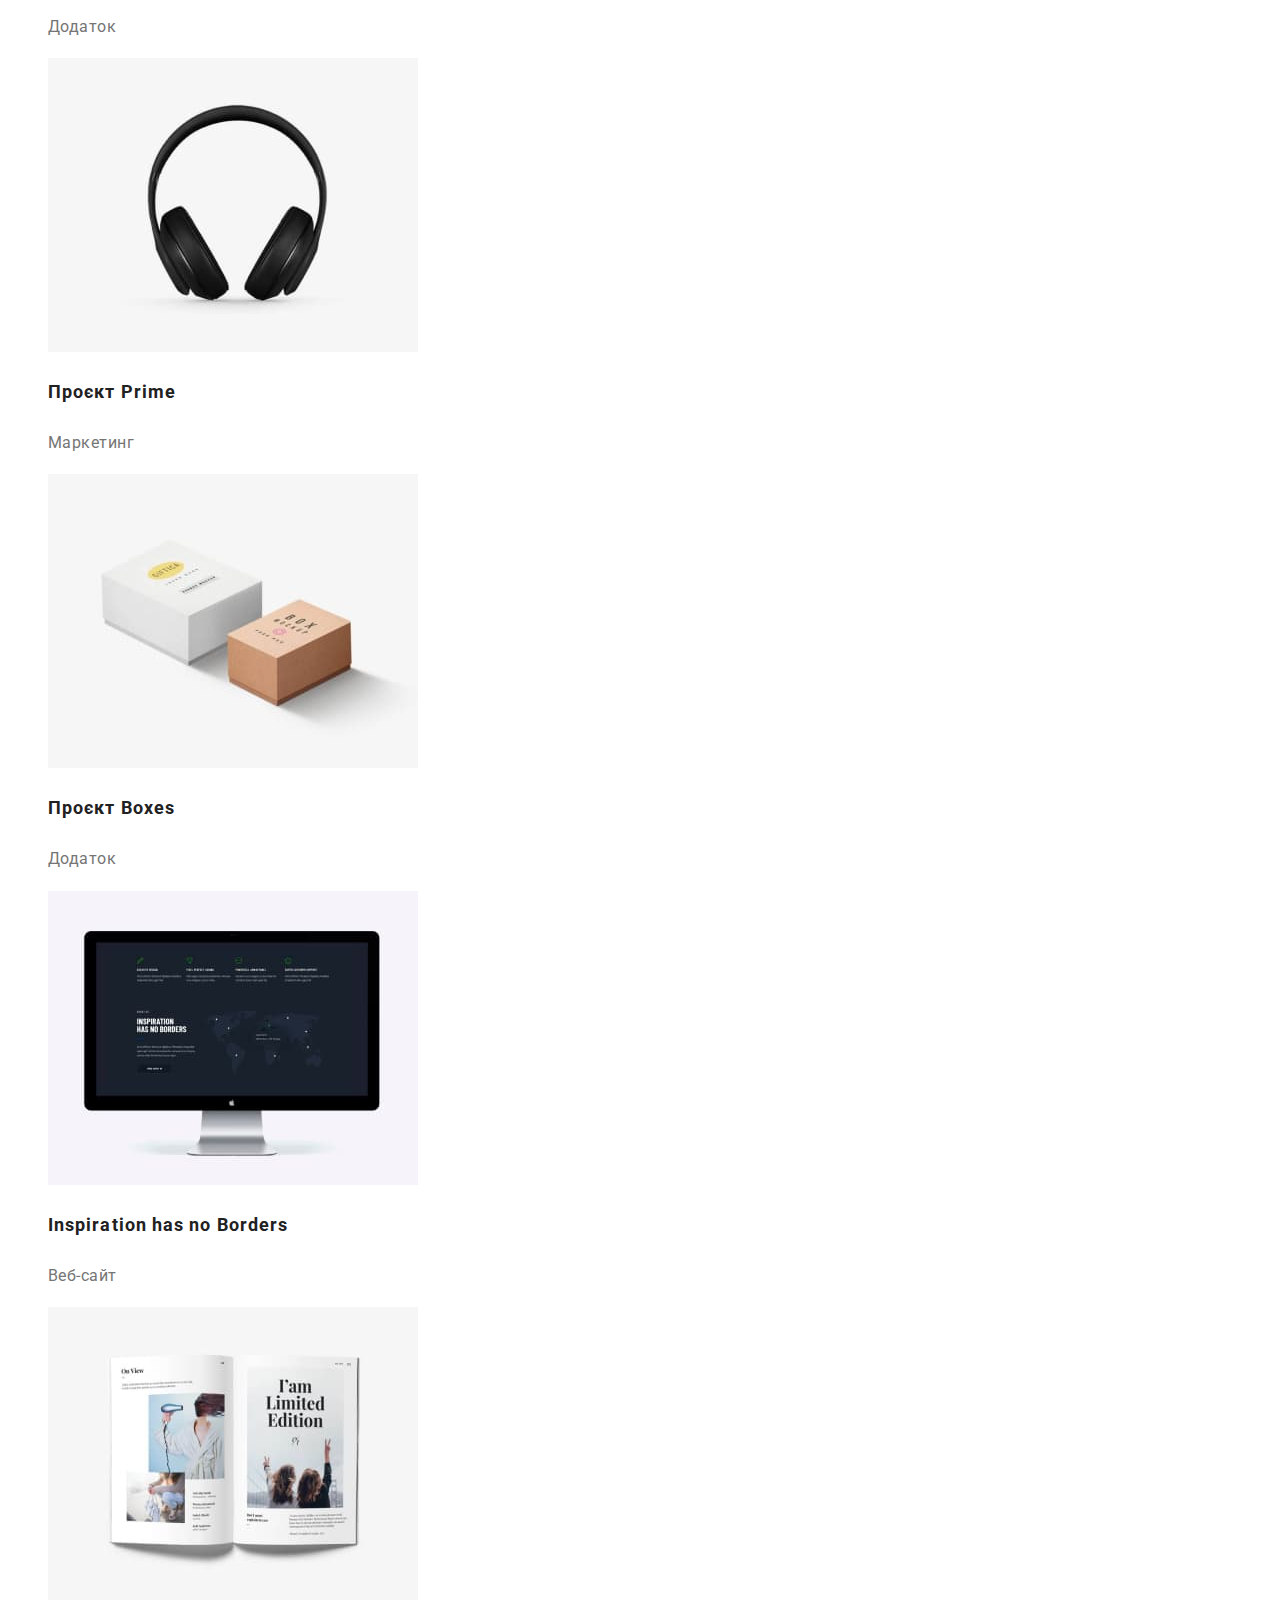
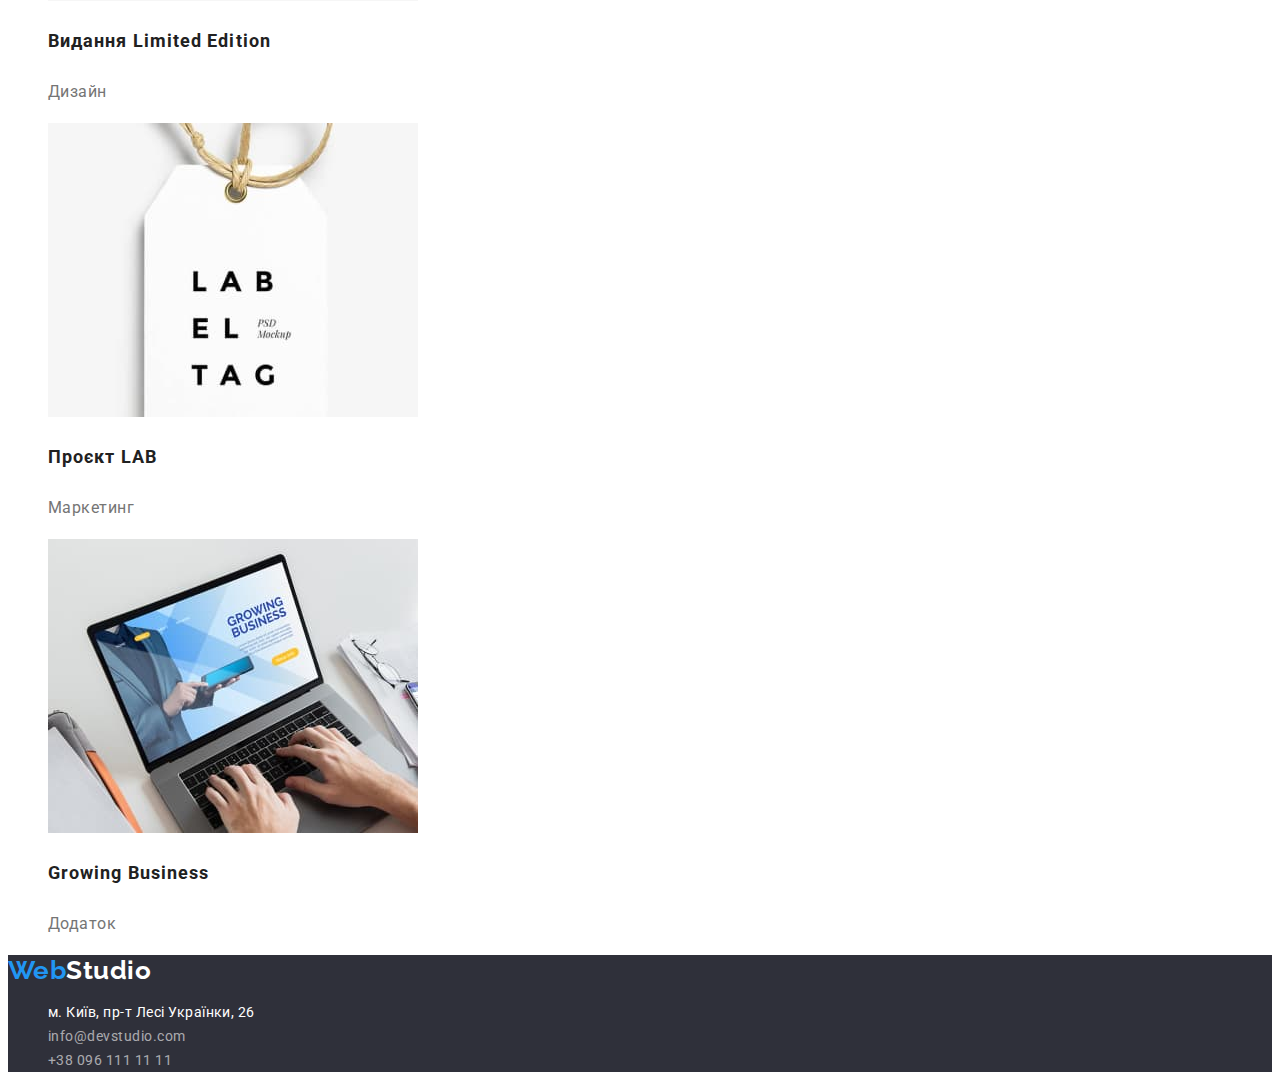
==== commit cd2f102b: "Поправив розмітку після 1го ДЗ" ====
--- a/portfolio.html
+++ b/portfolio.html
@@ -33,13 +33,14 @@
           <a href="mailto:info@devstudio.com" class="mail">info@devstudio.com</a>
         </li>
         <li>
-          <a href="tel:+380961111111" class="tel">+38 096 111 11 11</a>
+          <a href="tel:380961111111" class="tel">+38 096 111 11 11</a>
         </li>
       </ul>
     </header>
     <main>
       <section>
         <!-- Фільтр -->
+        <h2>Приклади робіт</h2>
         <ul class="list">
           <li>
             <button type="button" class="button">Усі</button>
@@ -141,9 +142,11 @@
     <footer class="bottom">
       <a href="./index.html" class="logo-footer"><span class="logo-decor">Web</span>Studio</a>
       <address class="contacts">
-        м. Київ, пр-т Лесі Українки, 26<br />
-        <a href="mailto:info@devstudio.com" class="mail">info@devstudio.com</a><br />
-        <a href="tel:+380961111111" class="tel">+38 096 111 11 11</a>
+        <ul class="list">
+          <li><a href="#" class="link address">м. Київ, пр-т Лесі Українки, 26</a></li>
+          <li><a href="mailto:info@devstudio.com" class="link">info@devstudio.com</a></li>
+          <li><a href="tel:380961111111" class="link">+38 096 111 11 11</a></li>
+        </ul>
       </address>
     </footer>
   </body>
--- a/css/styles.css
+++ b/css/styles.css
@@ -4,13 +4,12 @@
     --primary-white-color: #FFFFFF;
     --primary-black-color: #000000;
     --accent-color: #2196F3;
-    --primary-background-color: #F5F5F5;
     --secondary-background-color: #2F303A;
     --button-background-color: #F5F4FA;
 }
 body {
     color: var(--primary-text-color);
-    background-color: var(--primary-background-color);
+    background-color: var(--primary-white-color);
     
     font-family: 'Roboto', sans-serif;
     letter-spacing: 0.03em;
@@ -116,6 +115,9 @@
 }
 
 /* Team */
+.team {
+    background-color: var(--button-background-color);
+}
 .team-title {
     color: var(--secondary-text-color);
     
@@ -148,7 +150,6 @@
     text-decoration: none;
 }
 .bottom {
-    color: var(--primary-white-color);
     background-color: var(--secondary-background-color);
 }
 .contacts {
@@ -157,14 +158,15 @@
     font-size: 14px;
     line-height: 24px;
 }
-.contacts .mail,
-.contacts .tel {
+.contacts .link {
     color: rgba(255, 255, 255, 0.6);
-}
-.contacts .mail:hover,
-.contacts .tel:hover,
-.contacts .mail:focus,
-.contacts .tel:focus {
+    text-decoration: none;
+}
+.link.address {
+    color: var(--primary-white-color);
+}
+.contacts .link:hover,
+.contacts .link:focus {
     color: var(--accent-color);
 }
 
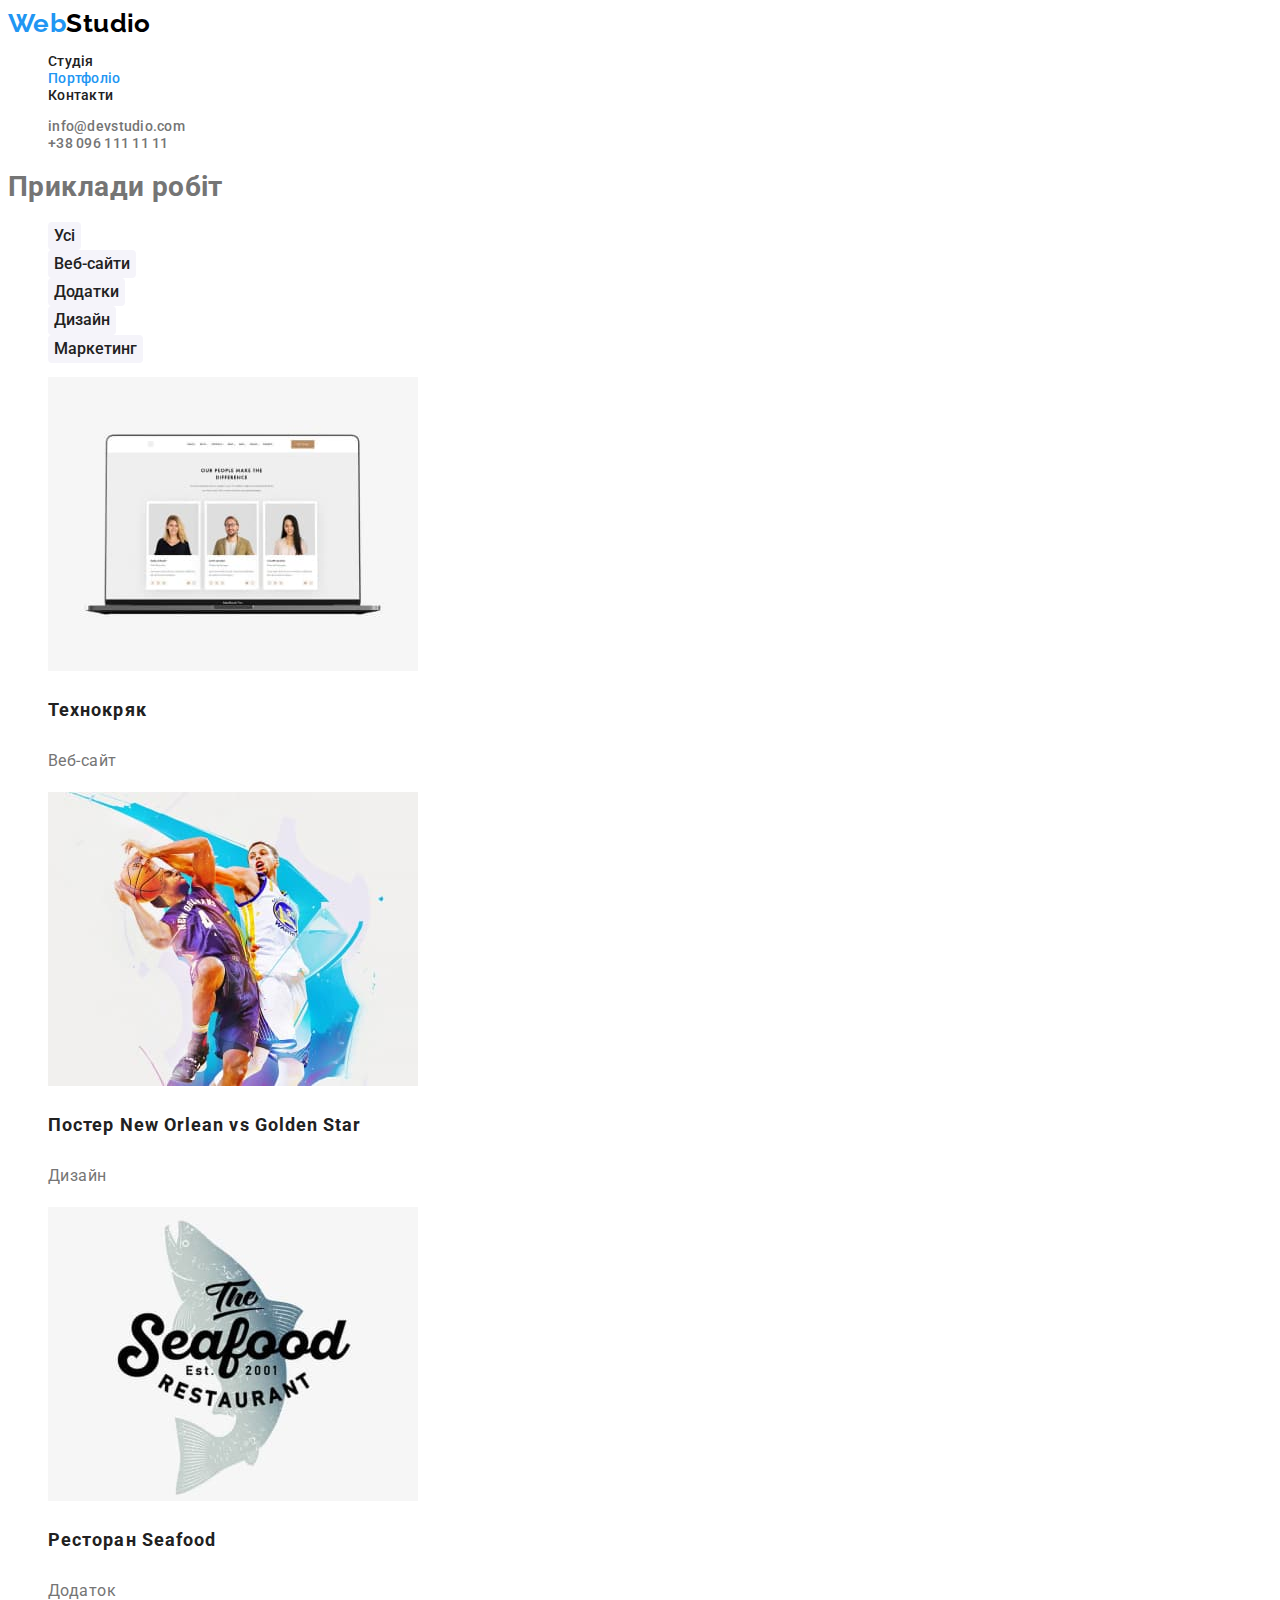
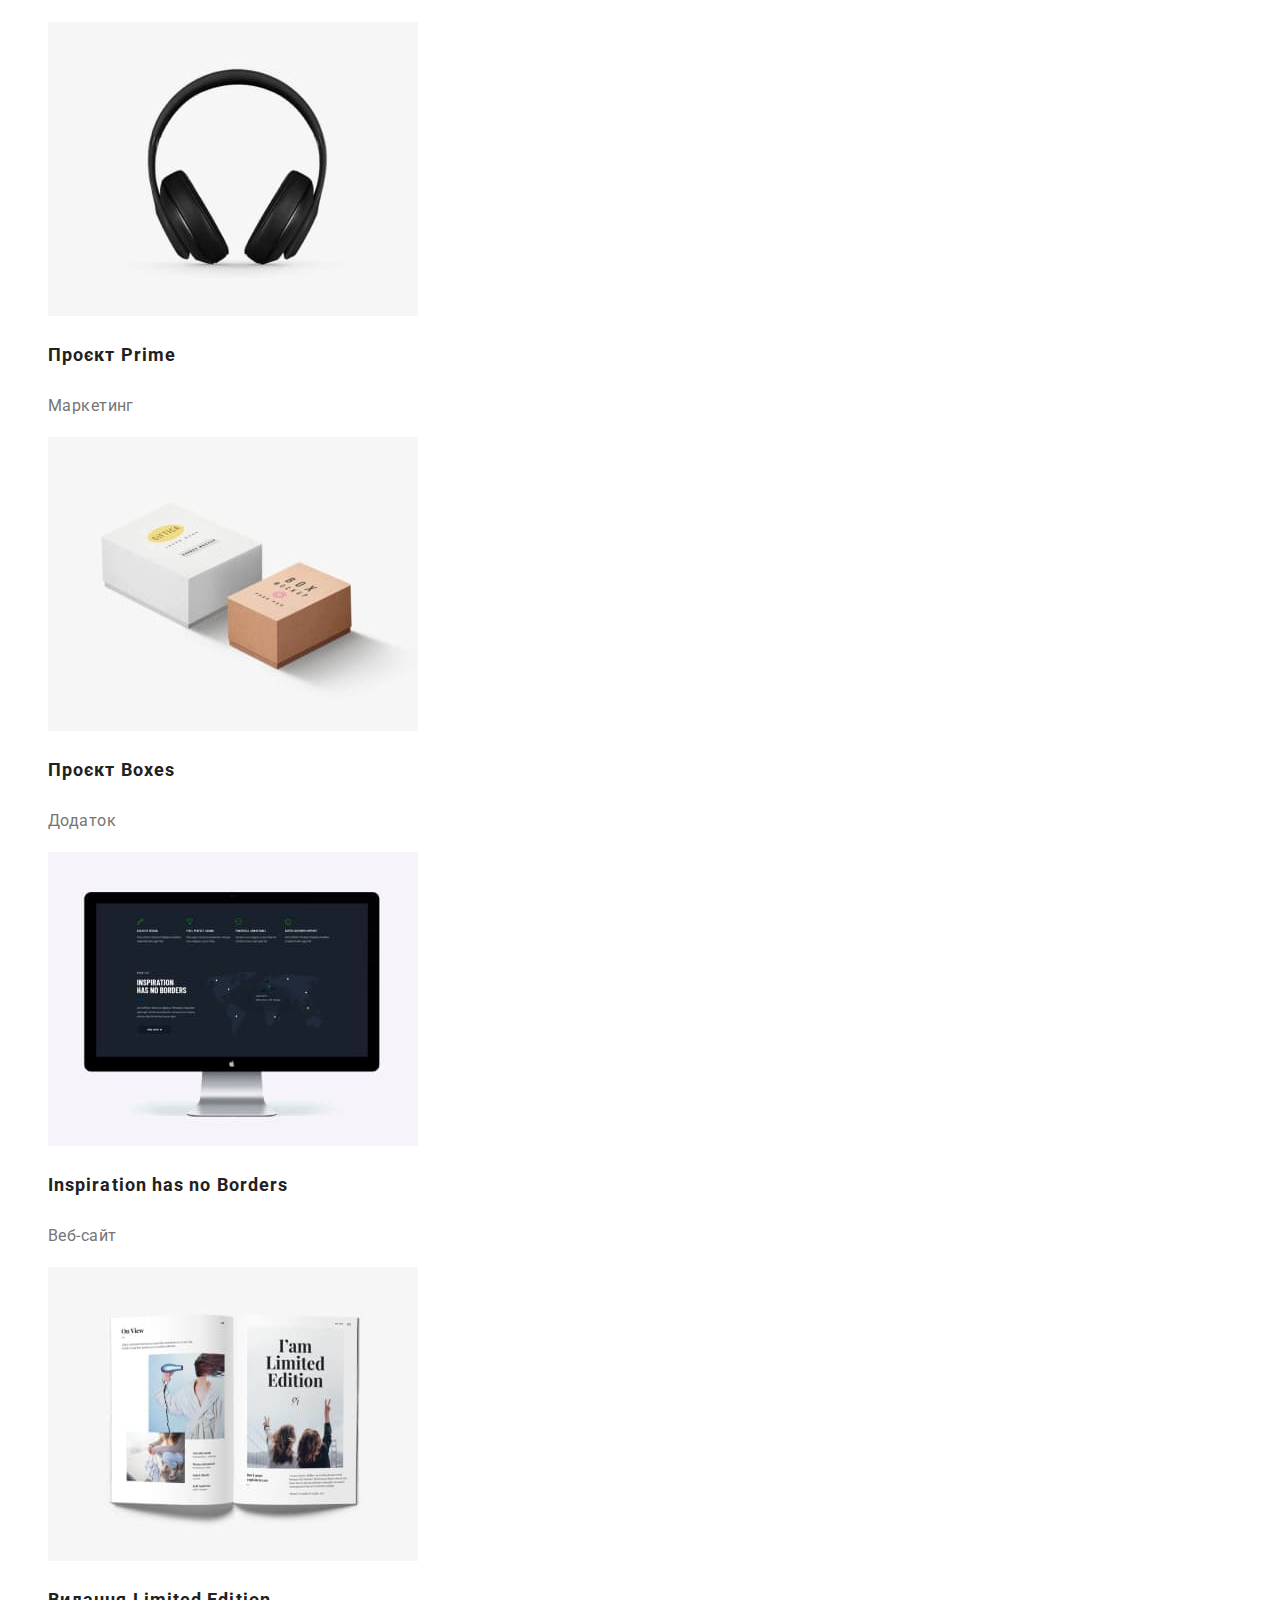
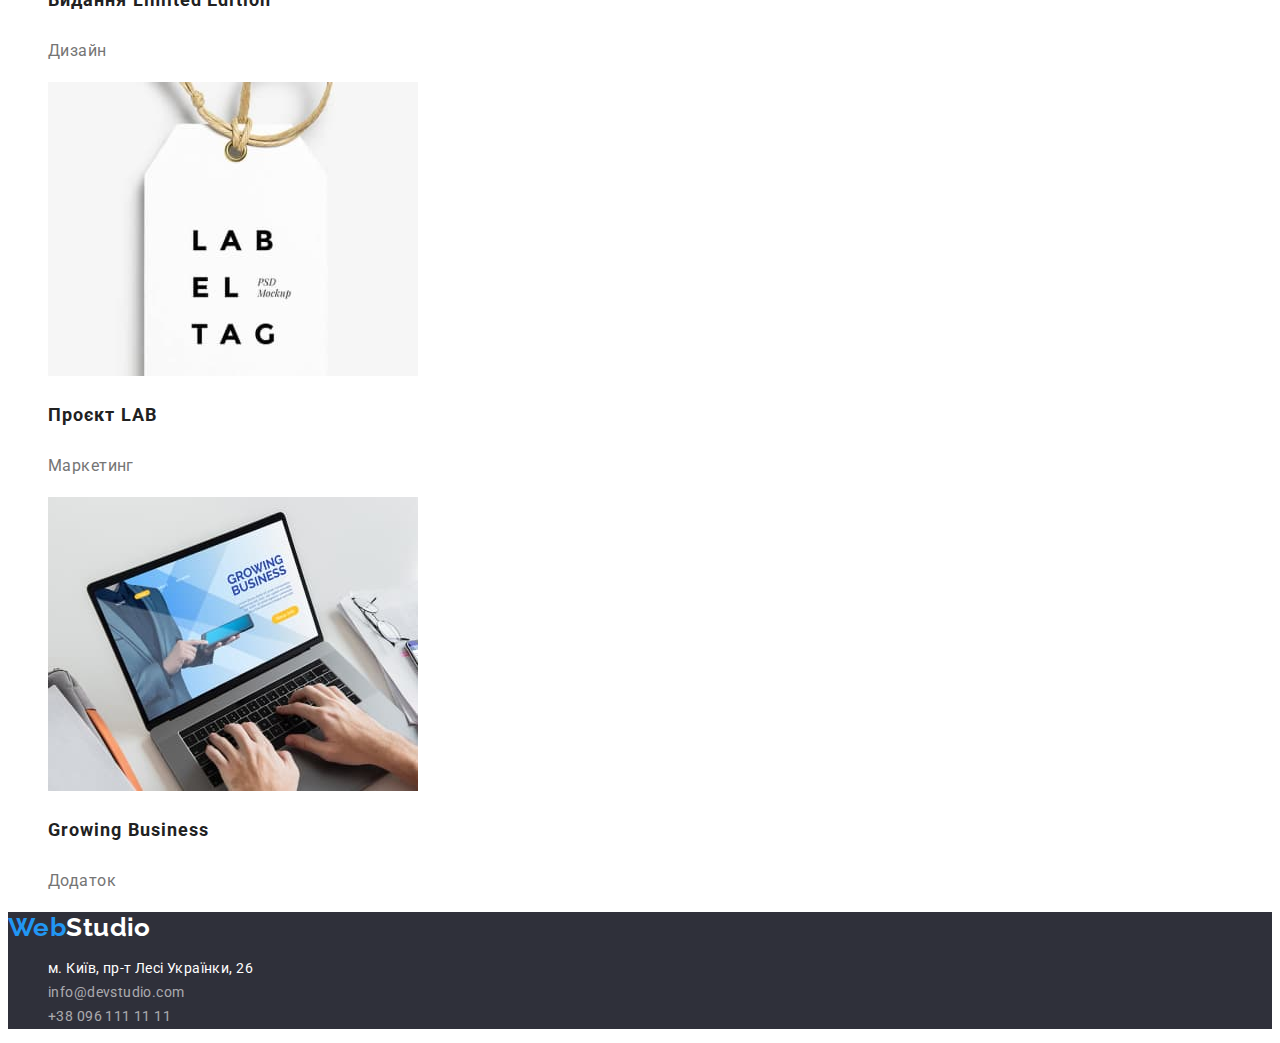
==== commit f084506d: "Доопрацював після перевірки ДЗ" ====
--- a/portfolio.html
+++ b/portfolio.html
@@ -21,7 +21,7 @@
             <a href="./index.html" class="link">Студія</a>
           </li>
           <li>
-            <a href="./portfolio.html" class="link">Портфоліо</a>
+            <a href="./portfolio.html" class="link current">Портфоліо</a>
           </li>
           <li>
             <a href="" class="link">Контакти</a>
@@ -40,7 +40,7 @@
     <main>
       <section>
         <!-- Фільтр -->
-        <h2>Приклади робіт</h2>
+        <h1>Приклади робіт</h1>
         <ul class="list">
           <li>
             <button type="button" class="button">Усі</button>
@@ -143,7 +143,15 @@
       <a href="./index.html" class="logo-footer"><span class="logo-decor">Web</span>Studio</a>
       <address class="contacts">
         <ul class="list">
-          <li><a href="#" class="link address">м. Київ, пр-т Лесі Українки, 26</a></li>
+          <li>
+            <a
+              href="https://goo.gl/maps/44BGPZHSNG9RyHG87"
+              target="_blank"
+              rel="noopener noreferrer nofollow"
+              class="link address"
+              >м. Київ, пр-т Лесі Українки, 26</a
+            >
+          </li>
           <li><a href="mailto:info@devstudio.com" class="link">info@devstudio.com</a></li>
           <li><a href="tel:380961111111" class="link">+38 096 111 11 11</a></li>
         </ul>
--- a/css/styles.css
+++ b/css/styles.css
@@ -10,8 +10,9 @@
 body {
     color: var(--primary-text-color);
     background-color: var(--primary-white-color);
-    
-    font-family: 'Roboto', sans-serif;
+    font-size: 14px;
+    
+    font-family: 'Roboto', 'Verdana', 'Tahoma', sans-serif;
     letter-spacing: 0.03em;
 }
 
@@ -35,10 +36,12 @@
     color: var(--secondary-text-color);
     
     font-weight: 500;
-    font-size: 14px;
     line-height: 1.14;
     letter-spacing: 0.02em;
     text-decoration: none;
+}
+.nav-list .link.current {
+    color: var(--accent-color);
 }
 .nav-list .link:hover,
 .nav-list .link:focus {
@@ -49,7 +52,6 @@
     color: var(--primary-text-color);
     
     font-weight: 500;
-    font-size: 14px;
     line-height: 1.14;
     letter-spacing: 0.02em;
     text-decoration: none;
@@ -76,8 +78,8 @@
     text-transform: uppercase;
 }
 .banner-button {
-    color: var(--secondary-text-color);
-    background-color: var(--button-background-color);
+    color: var(--primary-white-color);
+    background-color: var(--accent-color);
     cursor: pointer;
 
     font-family: inherit;
@@ -85,23 +87,23 @@
     font-size: 16px;
     line-height: 1.88;
     letter-spacing: 0.06em;
+
+    border-radius: 4px;
 }
 .banner-button:hover,
 .banner-button:focus {
-    color: var(--primary-white-color);
-    background-color: var(--accent-color);
+    color: var(--secondary-text-color);
+    background-color: var(--button-background-color);
 }
 
 /* Features */
 .features-title {
     color: var(--secondary-text-color);
 
-    font-size: 14px;
     line-height: 1.14;
     text-transform: uppercase;
 }
 .features-text {
-    font-size: 14px;
     line-height: 1.71;
 }
 
@@ -154,9 +156,7 @@
 }
 .contacts {
     font-style: normal;
-    font-weight: 400;
-    font-size: 14px;
-    line-height: 24px;
+    line-height: 1.71;
 }
 .contacts .link {
     color: rgba(255, 255, 255, 0.6);
@@ -180,11 +180,16 @@
     font-weight: 500;
     font-size: 16px;
     line-height: 1.63;
+
+    border-radius: 4px;
+    border: none;
 }
 .button:hover,
 .button:focus {
     color: var(--primary-white-color);
     background-color: var(--accent-color);
+
+    box-shadow: 0px 3px 1px rgba(0, 0, 0, 0.1), 0px 1px 2px rgba(0, 0, 0, 0.08), 0px 2px 2px rgba(0, 0, 0, 0.12);
 }
 .work-link {
     text-decoration: none;
